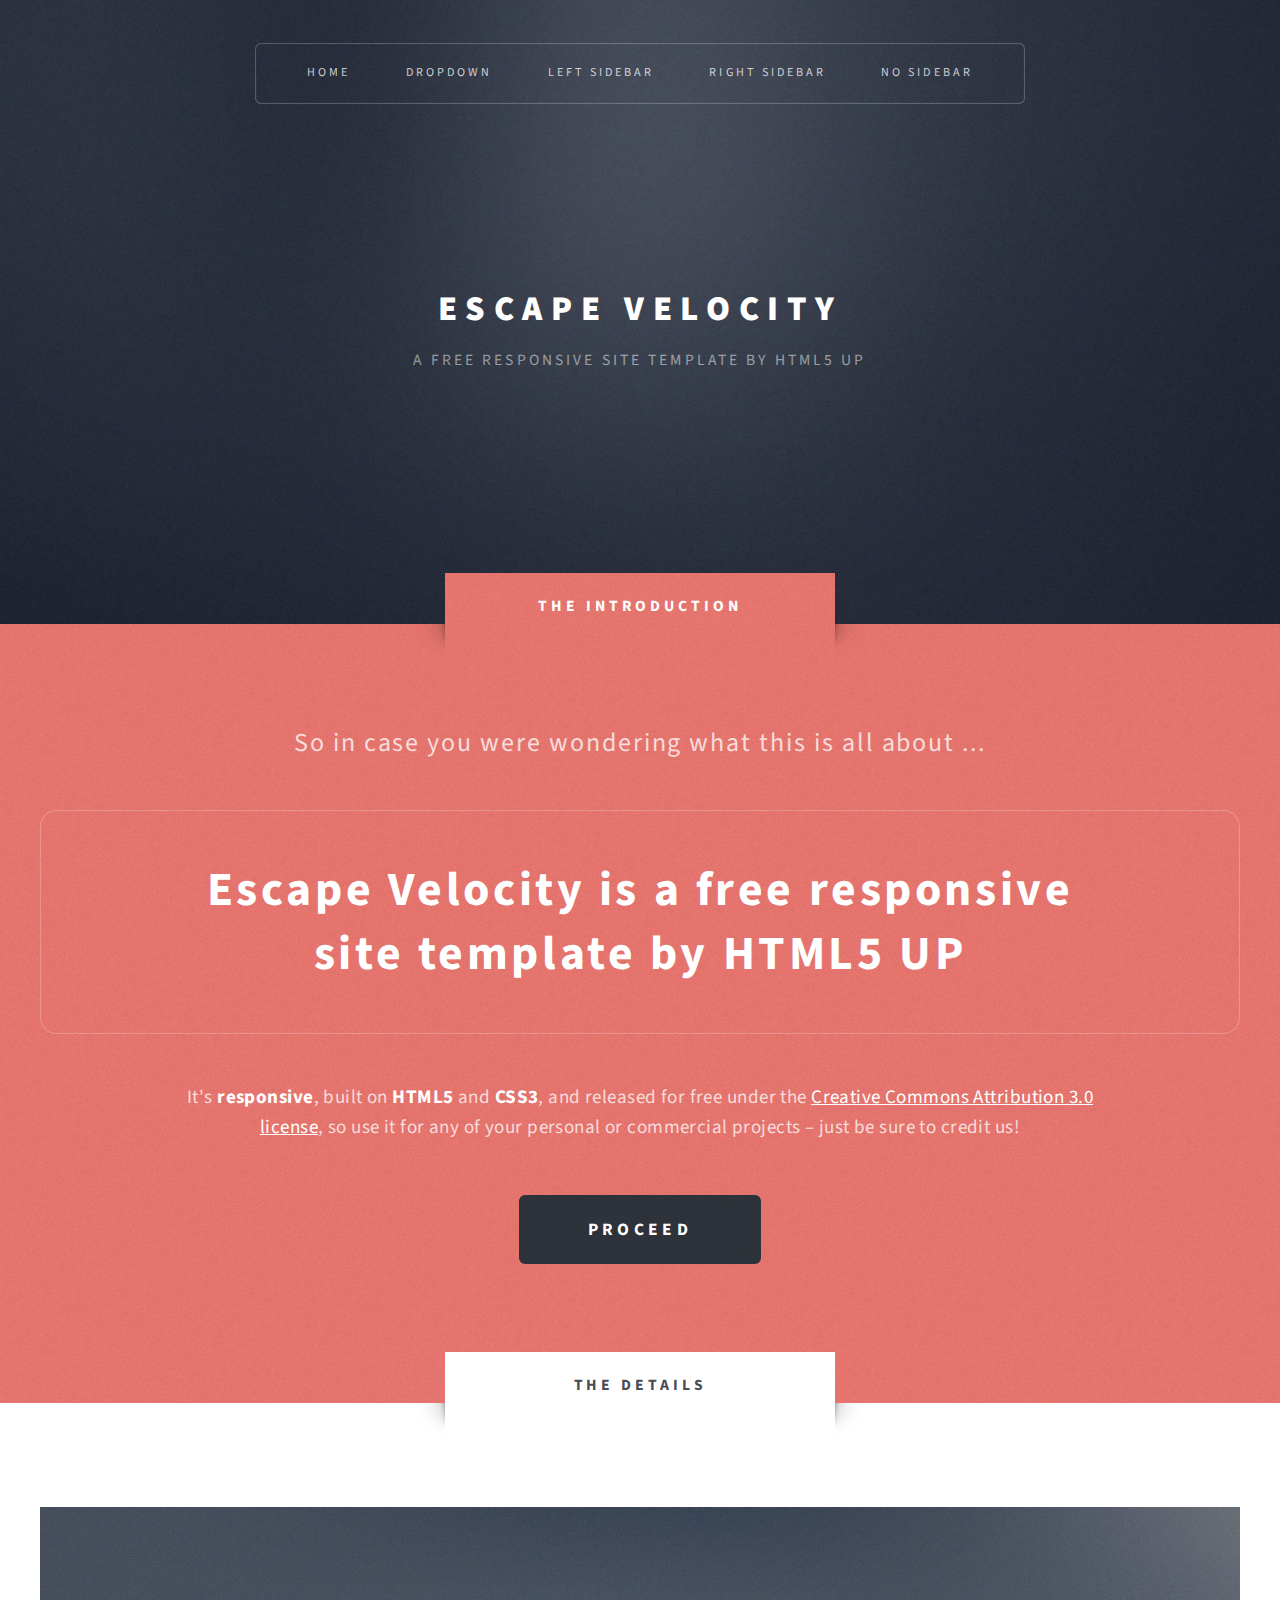
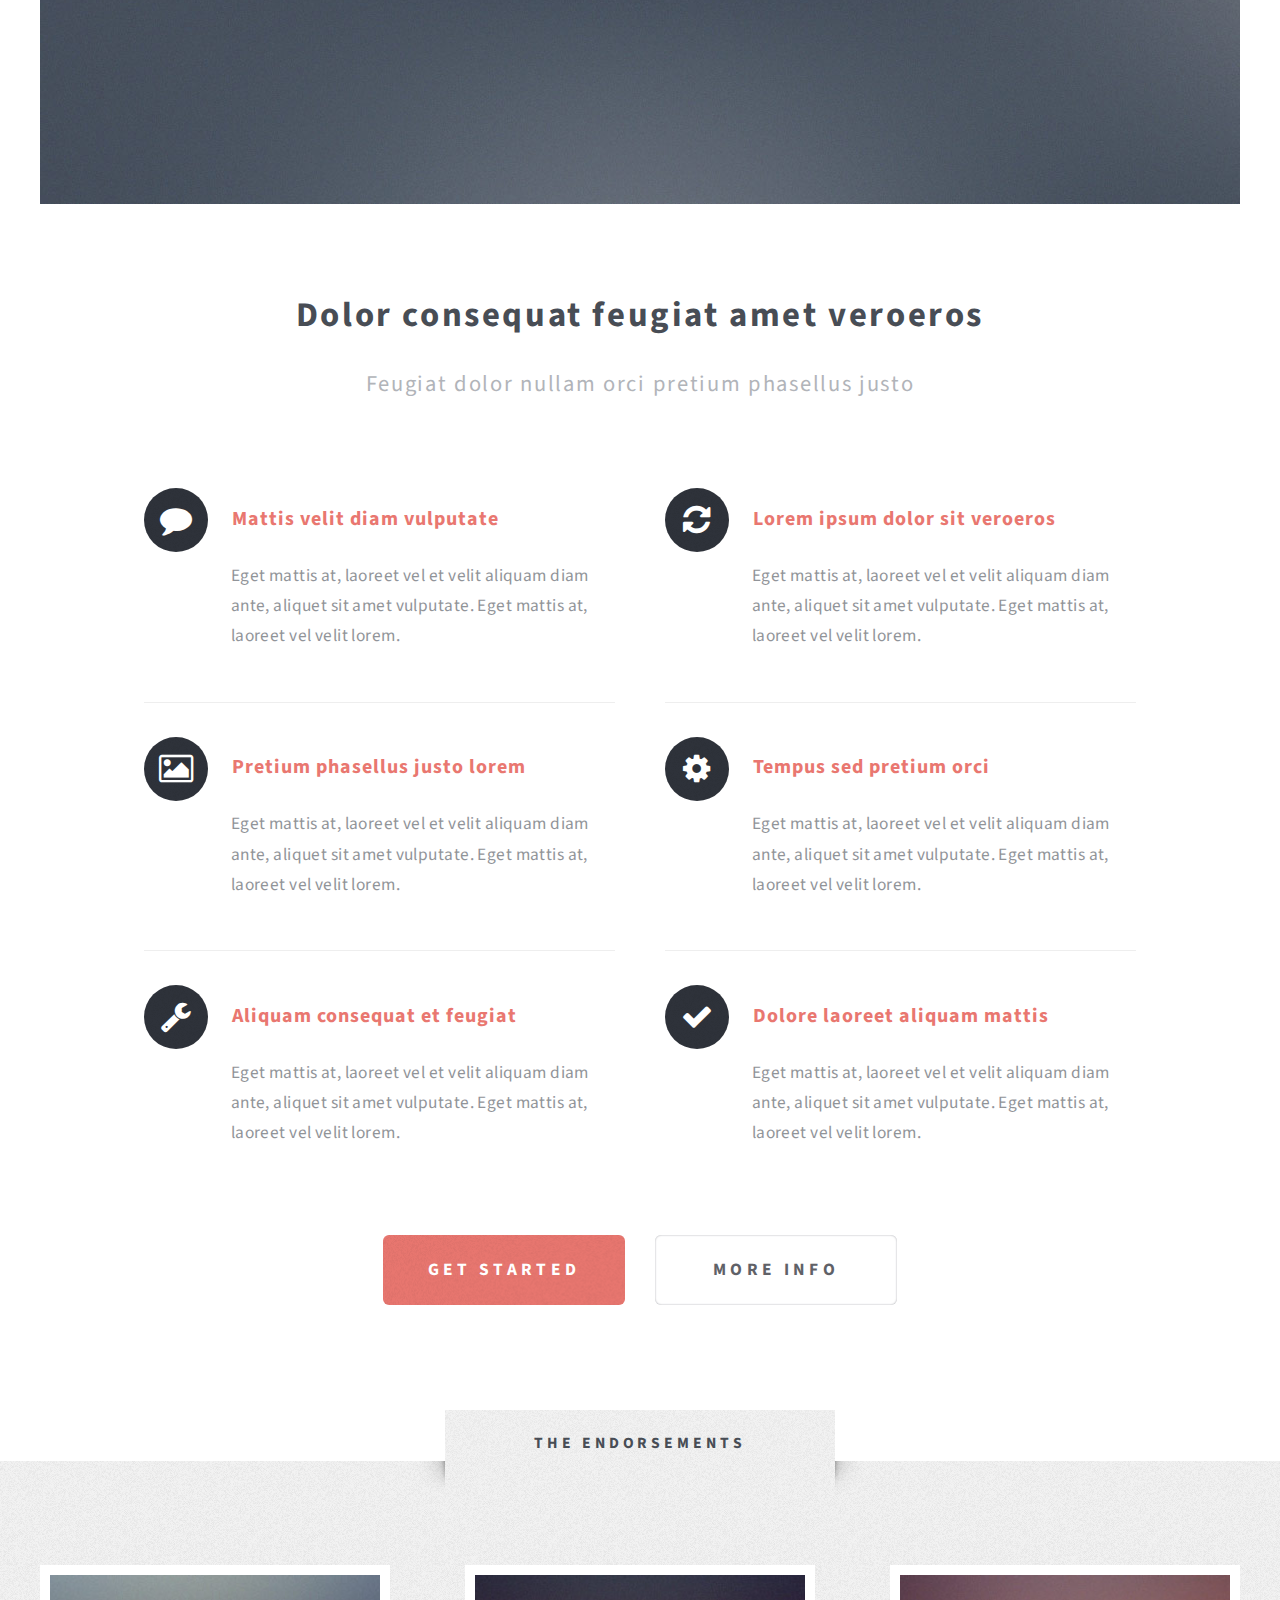
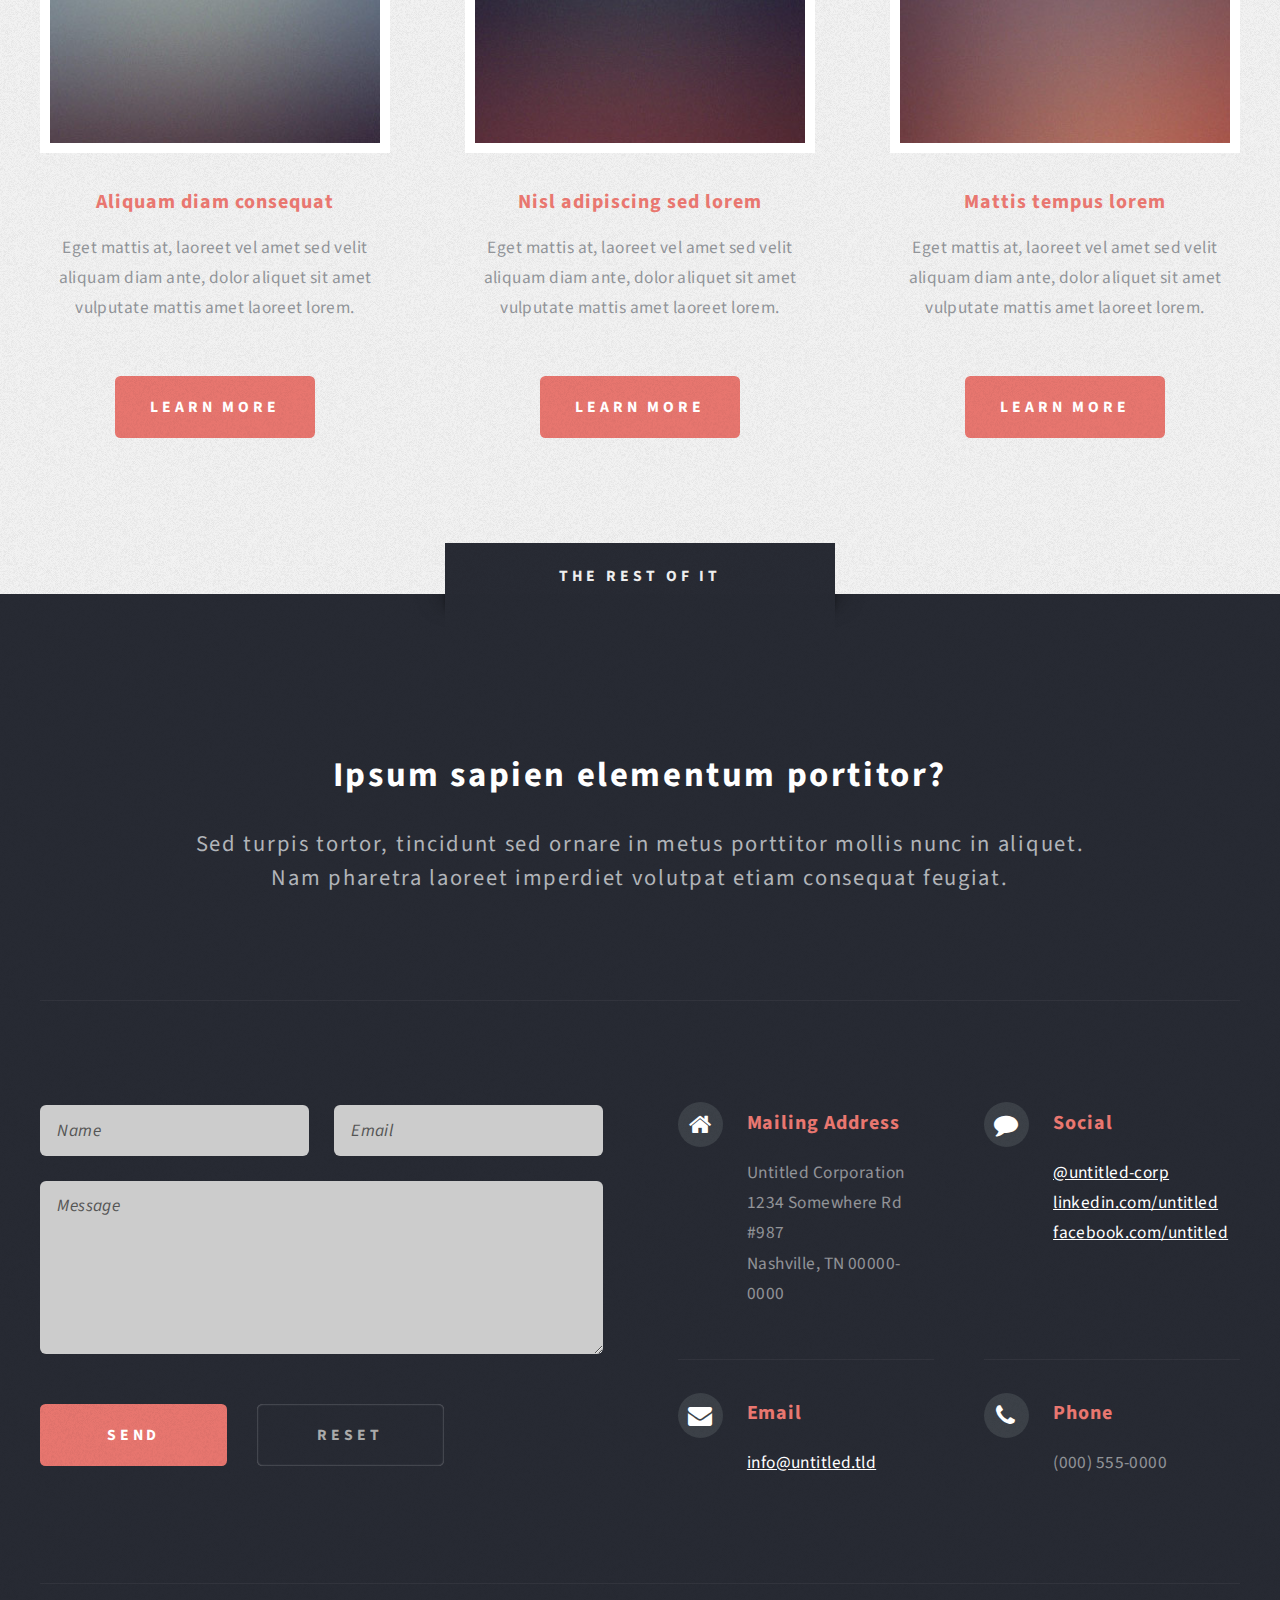
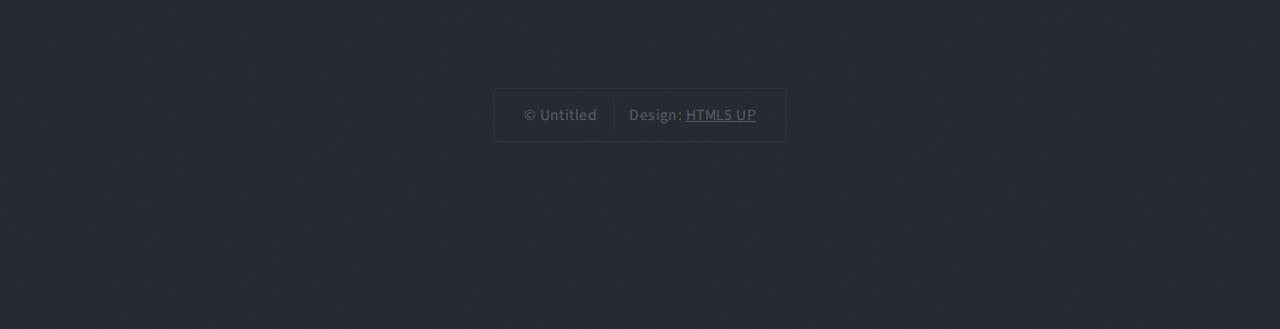
==== index.html @ e526942c "Add files for visual template" ====
<!DOCTYPE HTML>
<!--
	Escape Velocity by HTML5 UP
	html5up.net | @n33co
	Free for personal and commercial use under the CCA 3.0 license (html5up.net/license)
-->
<html>
	<head>
		<title>Escape Velocity by HTML5 UP</title>
		<meta http-equiv="content-type" content="text/html; charset=utf-8" />
		<meta name="description" content="" />
		<meta name="keywords" content="" />
		<!--[if lte IE 8]><script src="css/ie/html5shiv.js"></script><![endif]-->
		<script src="js/jquery.min.js"></script>
		<script src="js/jquery.dropotron.min.js"></script>
		<script src="js/skel.min.js"></script>
		<script src="js/skel-layers.min.js"></script>
		<script src="js/init.js"></script>
		<noscript>
			<link rel="stylesheet" href="css/skel.css" />
			<link rel="stylesheet" href="css/style.css" />
			<link rel="stylesheet" href="css/style-desktop.css" />
		</noscript>
		<!--[if lte IE 8]><link rel="stylesheet" href="css/ie/v8.css" /><![endif]-->
	</head>
	<body class="homepage">

		<!-- Header -->
			<div id="header-wrapper" class="wrapper">
				<div id="header">
					
					<!-- Logo -->
						<div id="logo">
							<h1><a href="index.html">Escape Velocity</a></h1>
							<p>A free responsive site template by HTML5 UP</p>
						</div>
					
					<!-- Nav -->
						<nav id="nav">
							<ul>
								<li class="current"><a href="index.html">Home</a></li>
								<li>
									<a href="">Dropdown</a>
									<ul>
										<li><a href="#">Lorem ipsum</a></li>
										<li><a href="#">Magna veroeros</a></li>
										<li><a href="#">Etiam nisl</a></li>
										<li>
											<a href="">Sed consequat</a>
											<ul>
												<li><a href="#">Lorem dolor</a></li>
												<li><a href="#">Amet consequat</a></li>
												<li><a href="#">Magna phasellus</a></li>
												<li><a href="#">Etiam nisl</a></li>
												<li><a href="#">Sed feugiat</a></li>
											</ul>
										</li>
										<li><a href="#">Nisl tempus</a></li>
									</ul>
								</li>
								<li><a href="left-sidebar.html">Left Sidebar</a></li>
								<li><a href="right-sidebar.html">Right Sidebar</a></li>
								<li><a href="no-sidebar.html">No Sidebar</a></li>
							</ul>
						</nav>

				</div>
			</div>
		
		<!-- Intro -->
			<div id="intro-wrapper" class="wrapper style1">
				<div class="title">The Introduction</div>
				<section id="intro" class="container">
					<p class="style1">So in case you were wondering what this is all about ...</p>
					<p class="style2">
						Escape Velocity is a free responsive<br class="mobile-hide" />
						site template by <a href="http://html5up.net" class="nobr">HTML5 UP</a>
					</p>
					<p class="style3">It's <strong>responsive</strong>, built on <strong>HTML5</strong> and <strong>CSS3</strong>, and released for
					free under the <a href="http://html5up.net/license">Creative Commons Attribution 3.0 license</a>, so use it for any of
					your personal or commercial projects &ndash; just be sure to credit us!</p>
					<ul class="actions">
						<li><a href="#" class="button style3 big">Proceed</a></li>
					</ul>
				</section>
			</div>
		
		<!-- Main -->
			<div class="wrapper style2">
				<div class="title">The Details</div>
				<div id="main" class="container">
					
					<!-- Image -->
						<a href="#" class="image featured">
							<img src="images/pic01.jpg" alt="" />
						</a>
					
					<!-- Features -->
						<section id="features">
							<header class="style1">
								<h2>Dolor consequat feugiat amet veroeros</h2>
								<p>Feugiat dolor nullam orci pretium phasellus justo</p>
							</header>
							<div class="feature-list">
								<div class="row">
									<div class="6u">
										<section>
											<h3 class="icon fa-comment">Mattis velit diam vulputate</h3>
											<p>Eget mattis at, laoreet vel et velit aliquam diam ante, aliquet sit amet vulputate. Eget mattis at, laoreet vel velit lorem.</p>
										</section>
									</div>
									<div class="6u">
										<section>
											<h3 class="icon fa-refresh">Lorem ipsum dolor sit veroeros</h3>
											<p>Eget mattis at, laoreet vel et velit aliquam diam ante, aliquet sit amet vulputate. Eget mattis at, laoreet vel velit lorem.</p>
										</section>
									</div>
								</div>
								<div class="row">
									<div class="6u">
										<section>
											<h3 class="icon fa-picture-o">Pretium phasellus justo lorem</h3>
											<p>Eget mattis at, laoreet vel et velit aliquam diam ante, aliquet sit amet vulputate. Eget mattis at, laoreet vel velit lorem.</p>
										</section>
									</div>
									<div class="6u">
										<section>
											<h3 class="icon fa-cog">Tempus sed pretium orci</h3>
											<p>Eget mattis at, laoreet vel et velit aliquam diam ante, aliquet sit amet vulputate. Eget mattis at, laoreet vel velit lorem.</p>
										</section>
									</div>
								</div>
								<div class="row">
									<div class="6u">
										<section>
											<h3 class="icon fa-wrench">Aliquam consequat et feugiat</h3>
											<p>Eget mattis at, laoreet vel et velit aliquam diam ante, aliquet sit amet vulputate. Eget mattis at, laoreet vel velit lorem.</p>
										</section>
									</div>
									<div class="6u">
										<section>
											<h3 class="icon fa-check">Dolore laoreet aliquam mattis</h3>
											<p>Eget mattis at, laoreet vel et velit aliquam diam ante, aliquet sit amet vulputate. Eget mattis at, laoreet vel velit lorem.</p>
										</section>
									</div>
								</div>
							</div>
							<ul class="actions actions-centered">
								<li><a href="#" class="button style1 big">Get Started</a></li>
								<li><a href="#" class="button style2 big">More Info</a></li>
							</ul>
						</section>
				
				</div>
			</div>
		
		<!-- Highlights -->
			<div class="wrapper style3">
				<div class="title">The Endorsements</div>
				<div id="highlights" class="container">
					<div class="row 150%">
						<div class="4u">
							<section class="highlight">
								<a href="#" class="image featured"><img src="images/pic02.jpg" alt="" /></a>
								<h3><a href="#">Aliquam diam consequat</a></h3>
								<p>Eget mattis at, laoreet vel amet sed velit aliquam diam ante, dolor aliquet sit amet vulputate mattis amet laoreet lorem.</p>
								<ul class="actions">
									<li><a href="#" class="button style1">Learn More</a></li>
								</ul>
							</section>
						</div>
						<div class="4u">
							<section class="highlight">
								<a href="#" class="image featured"><img src="images/pic03.jpg" alt="" /></a>
								<h3><a href="#">Nisl adipiscing sed lorem</a></h3>
								<p>Eget mattis at, laoreet vel amet sed velit aliquam diam ante, dolor aliquet sit amet vulputate mattis amet laoreet lorem.</p>
								<ul class="actions">
									<li><a href="#" class="button style1">Learn More</a></li>
								</ul>
							</section>
						</div>
						<div class="4u">
							<section class="highlight">
								<a href="#" class="image featured"><img src="images/pic04.jpg" alt="" /></a>
								<h3><a href="#">Mattis tempus lorem</a></h3>
								<p>Eget mattis at, laoreet vel amet sed velit aliquam diam ante, dolor aliquet sit amet vulputate mattis amet laoreet lorem.</p>
								<ul class="actions">
									<li><a href="#" class="button style1">Learn More</a></li>
								</ul>
							</section>
						</div>
					</div>
				</div>
			</div>

		<!-- Footer -->
			<div id="footer-wrapper" class="wrapper">
				<div class="title">The Rest Of It</div>
				<div id="footer" class="container">
					<header class="style1">
						<h2>Ipsum sapien elementum portitor?</h2>
						<p>
							Sed turpis tortor, tincidunt sed ornare in metus porttitor mollis nunc in aliquet.<br />
							Nam pharetra laoreet imperdiet volutpat etiam consequat feugiat.
						</p>
					</header>
					<hr />
					<div class="row 150%">
						<div class="6u">

							<!-- Contact Form -->
								<section>
									<form method="post" action="#">
										<div class="row 50%">
											<div class="6u">
												<input type="text" name="name" id="contact-name" placeholder="Name" />
											</div>
											<div class="6u">
												<input type="text" name="email" id="contact-email" placeholder="Email" />
											</div>
										</div>
										<div class="row 50%">
											<div class="12u">
												<textarea name="message" id="contact-message" placeholder="Message" rows="4"></textarea>
											</div>
										</div>
										<div class="row">
											<div class="12u">
												<ul class="actions">
													<li><input type="submit" class="style1" value="Send" /></li>
													<li><input type="reset" class="style2" value="Reset" /></li>
												</ul>
											</div>
										</div>
									</form>
								</section>

						</div>
						<div class="6u">
						
							<!-- Contact -->
								<section class="feature-list small">
									<div class="row">
										<div class="6u">
											<section>
												<h3 class="icon fa-home">Mailing Address</h3>
												<p>
													Untitled Corporation<br />
													1234 Somewhere Rd #987<br />
													Nashville, TN 00000-0000
												</p>
											</section>
										</div>
										<div class="6u">
											<section>
												<h3 class="icon fa-comment">Social</h3>
												<p>
													<a href="#">@untitled-corp</a><br />
													<a href="#">linkedin.com/untitled</a><br />
													<a href="#">facebook.com/untitled</a>
												</p>
											</section>
										</div>
									</div>
									<div class="row">
										<div class="6u">
											<section>
												<h3 class="icon fa-envelope">Email</h3>
												<p>
													<a href="#">info@untitled.tld</a>
												</p>
											</section>
										</div>
										<div class="6u">
											<section>
												<h3 class="icon fa-phone">Phone</h3>
												<p>
													(000) 555-0000
												</p>
											</section>
										</div>
									</div>
								</section>
								
						</div>
					</div>
					<hr />
				</div>
				<div id="copyright">
					<ul>
						<li>&copy; Untitled</li><li>Design: <a href="http://html5up.net">HTML5 UP</a></li>
					</ul>
				</div>
			</div>

	</body>
</html>
---- css/skel.css ----
/* Resets (http://meyerweb.com/eric/tools/css/reset/ | v2.0 | 20110126 | License: none (public domain)) */

	html,body,div,span,applet,object,iframe,h1,h2,h3,h4,h5,h6,p,blockquote,pre,a,abbr,acronym,address,big,cite,code,del,dfn,em,img,ins,kbd,q,s,samp,small,strike,strong,sub,sup,tt,var,b,u,i,center,dl,dt,dd,ol,ul,li,fieldset,form,label,legend,table,caption,tbody,tfoot,thead,tr,th,td,article,aside,canvas,details,embed,figure,figcaption,footer,header,hgroup,menu,nav,output,ruby,section,summary,time,mark,audio,video{margin:0;padding:0;border:0;font-size:100%;font:inherit;vertical-align:baseline;}article,aside,details,figcaption,figure,footer,header,hgroup,menu,nav,section{display:block;}body{line-height:1;}ol,ul{list-style:none;}blockquote,q{quotes:none;}blockquote:before,blockquote:after,q:before,q:after{content:'';content:none;}table{border-collapse:collapse;border-spacing:0;}body{-webkit-text-size-adjust:none}

/* Box Model */

	*, *:before, *:after {
		-moz-box-sizing: border-box;
		-webkit-box-sizing: border-box;
		box-sizing: border-box;
	}

/* Container */

	.container {
		margin-left: auto;
		margin-right: auto;

		/* width: (containers) */
		width: 1200px;
	}

	/* Modifiers */

		/* 125% */
			.container.\31 25\25 {
				width: 100%;

				/* max-width: (containers * 1.25) */
				max-width: 1500px;

				/* min-width: (containers) */
				min-width: 1200px;
			}

		/* 75% */
			.container.\37 5\25 {

				/* width: (containers * 0.75) */
				width: 900px;

			}

		/* 50% */
			.container.\35 0\25 {

				/* width: (containers * 0.50) */
				width: 600px;

			}

		/* 25% */
			.container.\32 5\25 {

				/* width: (containers * 0.25) */
				width: 300px;

			}

/* Grid */

	.row {
		border-bottom: solid 1px transparent;
	}

	.row > * {
		float: left;
	}

	.row:after, .row:before {
		content: '';
		display: block;
		clear: both;
		height: 0;
	}

	.row.uniform > * > :first-child {
		margin-top: 0;
	}

	.row.uniform > * > :last-child {
		margin-bottom: 0;
	}

	/* Gutters */

		/* Normal */

			.row > * {
				/* padding: (gutters.horizontal) 0 0 (gutters.vertical) */
				padding: 40px 0 0 40px;
			}

			.row {
				/* margin: -(gutters.horizontal) 0 -1px -(gutters.vertical) */
				margin: -40px 0 -1px -40px;
			}

			.row.uniform > * {
				/* padding: (gutters.vertical) 0 0 (gutters.vertical) */
				padding: 40px 0 0 40px;
			}

			.row.uniform {
				/* margin: -(gutters.vertical) 0 -1px -(gutters.vertical) */
				margin: -40px 0 -1px -40px;
			}

		/* 200% */

			.row.\32 00\25 > * {
				/* padding: (gutters.horizontal) 0 0 (gutters.vertical) */
				padding: 80px 0 0 80px;
			}

			.row.\32 00\25 {
				/* margin: -(gutters.horizontal) 0 -1px -(gutters.vertical) */
				margin: -80px 0 -1px -80px;
			}

			.row.uniform.\32 00\25 > * {
				/* padding: (gutters.vertical) 0 0 (gutters.vertical) */
				padding: 80px 0 0 80px;
			}

			.row.uniform.\32 00\25 {
				/* margin: -(gutters.vertical) 0 -1px -(gutters.vertical) */
				margin: -80px 0 -1px -80px;
			}

		/* 150% */

			.row.\31 50\25 > * {
				/* padding: (gutters.horizontal) 0 0 (gutters.vertical) */
				padding: 60px 0 0 60px;
			}

			.row.\31 50\25 {
				/* margin: -(gutters.horizontal) 0 -1px -(gutters.vertical) */
				margin: -60px 0 -1px -60px;
			}

			.row.uniform.\31 50\25 > * {
				/* padding: (gutters.vertical) 0 0 (gutters.vertical) */
				padding: 60px 0 0 60px;
			}

			.row.uniform.\31 50\25 {
				/* margin: -(gutters.vertical) 0 -1px -(gutters.vertical) */
				margin: -60px 0 -1px -60px;
			}

		/* 50% */

			.row.\35 0\25 > * {
				/* padding: (gutters.horizontal) 0 0 (gutters.vertical) */
				padding: 20px 0 0 20px;
			}

			.row.\35 0\25 {
				/* margin: -(gutters.horizontal) 0 -1px -(gutters.vertical) */
				margin: -20px 0 -1px -20px;
			}

			.row.uniform.\35 0\25 > * {
				/* padding: (gutters.vertical) 0 0 (gutters.vertical) */
				padding: 20px 0 0 20px;
			}

			.row.uniform.\35 0\25 {
				/* margin: -(gutters.vertical) 0 -1px -(gutters.vertical) */
				margin: -20px 0 -1px -20px;
			}

		/* 25% */

			.row.\32 5\25 > * {
				/* padding: (gutters.horizontal) 0 0 (gutters.vertical) */
				padding: 10px 0 0 10px;
			}

			.row.\32 5\25 {
				/* margin: -(gutters.horizontal) 0 -1px -(gutters.vertical) */
				margin: -10px 0 -1px -10px;
			}

			.row.uniform.\32 5\25 > * {
				/* padding: (gutters.vertical) 0 0 (gutters.vertical) */
				padding: 10px 0 0 10px;
			}

			.row.uniform.\32 5\25 {
				/* margin: -(gutters.vertical) 0 -1px -(gutters.vertical) */
				margin: -10px 0 -1px -10px;
			}

		/* 0% */

			.row.\30 \25 > * {
				padding: 0;
			}

			.row.\30 \25 {
				margin: 0 0 -1px 0;
			}

	/* Cells */

		.\31 2u, .\31 2u\24 { width: 100%; clear: none; margin-left: 0; }
		.\31 1u, .\31 1u\24 { width: 91.6666666667%; clear: none; margin-left: 0; }
		.\31 0u, .\31 0u\24 { width: 83.3333333333%; clear: none; margin-left: 0; }
		.\39 u, .\39 u\24 { width: 75%; clear: none; margin-left: 0; }
		.\38 u, .\38 u\24 { width: 66.6666666667%; clear: none; margin-left: 0; }
		.\37 u, .\37 u\24 { width: 58.3333333333%; clear: none; margin-left: 0; }
		.\36 u, .\36 u\24 { width: 50%; clear: none; margin-left: 0; }
		.\35 u, .\35 u\24 { width: 41.6666666667%; clear: none; margin-left: 0; }
		.\34 u, .\34 u\24 { width: 33.3333333333%; clear: none; margin-left: 0; }
		.\33 u, .\33 u\24 { width: 25%; clear: none; margin-left: 0; }
		.\32 u, .\32 u\24 { width: 16.6666666667%; clear: none; margin-left: 0; }
		.\31 u, .\31 u\24 { width: 8.3333333333%; clear: none; margin-left: 0; }

		.\31 2u\24 + *,
		.\31 1u\24 + *,
		.\31 0u\24 + *,
		.\39 u\24 + *,
		.\38 u\24 + *,
		.\37 u\24 + *,
		.\36 u\24 + *,
		.\35 u\24 + *,
		.\34 u\24 + *,
		.\33 u\24 + *,
		.\32 u\24 + *,
		.\31 u\24 + * {
			clear: left;
		}

		.\-11u { margin-left: 91.6666666667% }
		.\-10u { margin-left: 83.3333333333% }
		.\-9u { margin-left: 75% }
		.\-8u { margin-left: 66.6666666667% }
		.\-7u { margin-left: 58.3333333333% }
		.\-6u { margin-left: 50% }
		.\-5u { margin-left: 41.6666666667% }
		.\-4u { margin-left: 33.3333333333% }
		.\-3u { margin-left: 25% }
		.\-2u { margin-left: 16.6666666667% }
		.\-1u { margin-left: 8.3333333333% }
---- css/style.css ----
@charset 'UTF-8';
@import url('http://fonts.googleapis.com/css?family=Source+Sans+Pro:400,400italic,700,900');
@import url('font-awesome.min.css');

/*
	Escape Velocity by HTML5 UP
	html5up.net | @n33co
	Free for personal and commercial use under the CCA 3.0 license (html5up.net/license)
*/

/*********************************************************************************/
/* Basic                                                                         */
/*********************************************************************************/

	body, input, textarea, select
	{
		font-family: 'Source Sans Pro', sans-serif;
		font-weight: 400;
		color: #919499;
	}

		body.is-loading *
		{
			-moz-transition: none !important;
			-webkit-transition: none !important;
			-o-transition: none !important;
			-ms-transition: none !important;
			transition: none !important;
			-moz-animation: none !important;
			-webkit-animation: none !important;
			-o-animation: none !important;
			-ms-animation: none !important;
			animation: none !important;
		}

	h1,h2,h3,h4,h5,h6
	{
		font-weight: 700;
		color: #484d55;
	}
	
	h1 a, h2 a, h3 a, h4 a, h5 a, h6 a
	{
		color: inherit;
		text-decoration: none;
	}

	a
	{
		text-decoration: underline;
		color: #717479;
		-moz-transition: color .25s ease-in-out;
		-webkit-transition: color .25s ease-in-out;
		-o-transition: color .25s ease-in-out;
		-ms-transition: color .25s ease-in-out;
		transition: color .25s ease-in-out;
	}
	
		a:hover
		{
			text-decoration: none;
		}

	strong, b
	{
		font-weight: 700;
		color: #484d55;
	}
	
	blockquote
	{
		border-left: solid 0.5em #ddd;
		padding: 1em 0 1em 2em;
		font-style: italic;
	}
	
	em, i
	{
		font-style: italic;
	}
	
	hr
	{
		border: 0;
		border-top: solid 1px #ddd;
	}
	
	sub
	{
		position: relative;
		top: 0.5em;
		font-size: 0.8em;
	}
	
	sup
	{
		position: relative;
		top: -0.5em;
		font-size: 0.8em;
	}
	
	.nobr
	{
		white-space: nowrap;
	}

	br.clear
	{
		clear: both;
	}
	
	p, ul, ol, dl, table, blockquote, form
	{
		margin-bottom: 2em;
	}
	
	/* Table */

		table
		{
			width: 100%;
		}
		
			table.default
			{
				width: 100%;
			}
			
				table.default tbody tr:nth-child(2n+2)
				{
					background: #f4f4f4;
				}
				
				table.default td
				{
					padding: 0.5em 1em 0.5em 1em;
				}
				
				table.default th
				{
					text-align: left;
					font-weight: 400;
					padding: 0.5em 1em 0.5em 1em;
				}
			
				table.default thead
				{
					background: #484d55;
					color: #fff;
				}
				
				table.default tfoot
				{
					background: #eee;
				}
				
				table.default tbody
				{
				}

	/* Form */

		form
		{
		}
		
			form label
			{
				display: block;
				font-weight: 700;
				color: #484d55;
			}
		
			form input[type="text"],
			form input[type="email"],
			form input[type="password"],
			form select,
			form textarea
			{
				-webkit-appearance: none;
				display: block;
				border: 0;
				background: #eee;
				box-shadow: inset 0px 0px 1px 0px #a0a1a7;
				border-radius: 0.35em;
				width: 100%;
				padding: 0.75em 1em 0.75em 1em;
				-moz-transition: all .25s ease-in-out;
				-webkit-transition: all .25s ease-in-out;
				-o-transition: all .25s ease-in-out;
				-ms-transition: all .25s ease-in-out;
				transition: all .25s ease-in-out;
			}

			form input[type="text"],
			form input[type="email"],
			form input[type="password"],
			form select
			{
				line-height: 1em;
			}
			
			form textarea
			{
				min-height: 10em;
			}

				form input[type="text"]:focus,
				form input[type="email"]:focus,
				form input[type="password"]:focus,
				form select:focus,
				form textarea:focus
				{
					background: #f8f8f8;
				}
				
				form .formerize-placeholder
				{
					color: #555 !important;
					font-style: italic;
				}

				form ::-webkit-input-placeholder
				{
					color: #555 !important;
					font-style: italic;
					line-height: 1.35em;
				}

				form :-moz-placeholder
				{
					color: #555 !important;
					font-style: italic;
				}

				form ::-moz-placeholder
				{
					color: #555 !important;
					font-style: italic;
				}

				form :-ms-input-placeholder
				{
					color: #555 !important;
					font-style: italic;
				}

				form ::-moz-focus-inner
				{
					border: 0;
				}

	/* Section/Article */

		section,
		article
		{
			margin-bottom: 3em;
		}
		
			section > :last-child,
			article > :last-child
			{
				margin-bottom: 0;
			}

			section:last-child,
			article:last-child
			{
				margin-bottom: 0;
			}
		
		header.style1
		{
			text-align: center;
		}

			header.style1 h2
			{
				font-weight: 700;
			}
			
			header.style1 p
			{
				color: #b1b4b9;
			}

	/* Image */

		.image
		{
			display: inline-block;
		}
		
			.image img
			{
				display: block;
				width: 100%;
			}

			.image.fit
			{
				display: block;
				width: 100%;
			}

			.image.left
			{
				float: left;
				margin: 0 2em 2em 0;
			}
			
			.image.centered
			{
				display: block;
				margin: 0 0 2em 0;
			}

				.image.centered img
				{
					margin: 0 auto;
					width: auto;
				}
				
			.image.featured
			{
				display: block;
				width: 100%;
				margin: 0 0 2em 0;
			}

	/* Button */
	
		input[type="button"],
		input[type="submit"],
		input[type="reset"],
		.button
		{
			display: inline-block;
			background: #444;
			text-align: center;
			text-transform: uppercase;
			font-weight: 700;
			letter-spacing: 0.25em;
			text-decoration: none;
			border-radius: 0.35em;
			border: 0;
			outline: 0;
			cursor: pointer;
			-moz-transition: all .25s ease-in-out;
			-webkit-transition: all .25s ease-in-out;
			-o-transition: all .25s ease-in-out;
			-ms-transition: all .25s ease-in-out;
			transition: all .25s ease-in-out;
		}

			input[type="button"].style1,
			input[type="submit"].style1,
			input[type="reset"].style1,
			.button.style1
			{
				background: #e97770 url('images/overlay.png');
				color: #fff;
			}

				input[type="button"].style1:hover,
				input[type="submit"].style1:hover,
				input[type="reset"].style1:hover,
				.button.style1:hover
				{
					background-color: #f98780;
				}
				
				input[type="button"].style1:active,
				input[type="submit"].style1:active,
				input[type="reset"].style1:active,
				.button.style1:active
				{
					background-color: #d96760;
				}

			input[type="button"].style2,
			input[type="submit"].style2,
			input[type="reset"].style2,
			.button.style2
			{
				background: none;
				color: #606167;
				box-shadow: inset 0px 0px 2px 0px #a0a1a7;
			}
			
				input[type="button"].style2:hover,
				input[type="submit"].style2:hover,
				input[type="reset"].style2:hover,
				.button.style2:hover
				{
					box-shadow: inset 0px 0px 2px 0px #606167;
				}
			
				input[type="button"].style2:active,
				input[type="submit"].style2:active,
				input[type="reset"].style2:active,
				.button.style2:active
				{
					box-shadow: inset 0px 0px 2px 0px #202127;
				}

			input[type="button"].style3,
			input[type="submit"].style3,
			input[type="reset"].style3,
			.button.style3
			{
				background: #2f333b url('images/overlay.png');
				color: #fff;
			}

				input[type="button"].style3:hover,
				input[type="submit"].style3:hover,
				input[type="reset"].style3:hover,
				.button.style3:hover
				{
					background-color: #3f434b;
				}
				
				input[type="button"].style3:active,
				input[type="submit"].style3:active,
				input[type="reset"].style3:active,
				.button.style3:active
				{
					background-color: #1f232b;
				}

	/* List */

		ul.default
		{
			list-style: disc;
			padding-left: 1em;
		}
		
			ul.default li
			{
				padding-left: 0.5em;
			}
			
		ul.style2
		{
		}
		
			ul.style2 li
			{
				border-top: solid 1px #eee;
				padding: 1.5em 0 0 0;
				margin: 1.5em 0 0 0;
			}
			
			ul.style2 li:first-child
			{
				border-top: 0;
				padding-top: 0;
				margin-top: 0;
			}
		
		ul.style3
		{
		}
		
			ul.style3 li
			{
				border-top: solid 1px #eee;
				padding: 0.5em 0 0 0;
				margin: 0.5em 0 0 0;
			}
			
			ul.style3 li:first-child
			{
				border-top: 0;
				padding-top: 0;
				margin-top: 0;
			}

		ol
		{
		}	

			ol.default
			{
				list-style: decimal;
				padding-left: 1.25em;
			}

				ol.default li
				{
					padding-left: 0.25em;
				}
				
	/* Feature List */

		.feature-list
		{
		}

			.feature-list h3
			{
				color: #e97770 !important;
			}
			
				.feature-list h3:before
				{
					position: relative;
					display: inline-block;
					color: #fff;
					background: #2f333b url('images/overlay.png');
					border-radius: 1em;
					text-align: center;
				}

/*********************************************************************************/
/* Icons                                                                         */
/*********************************************************************************/

	.icon {
		text-decoration: none;
	}

		.icon:before {
			display: inline-block;
			font-family: FontAwesome;
			font-size: 1.25em;
			text-decoration: none;
			font-style: normal;
			font-weight: normal;
			line-height: 1;
			-webkit-font-smoothing:antialiased;
			-moz-osx-font-smoothing:grayscale;
		}
		
		.icon > .label {
			display: none;
		}

/*********************************************************************************/
/* Wrappers                                                                      */
/*********************************************************************************/

	.wrapper
	{
		position: relative;
	}

		.wrapper .title
		{
			position: absolute;
			top: 0;
			left: 50%;
			text-align: center;
			text-transform: uppercase;
			display: block;
			font-weight: 700;
			letter-spacing: 0.25em;
		}
		
		.wrapper .title:before
		{
			content: '';
			position: absolute;
			bottom: -38px;
			left: -35px;
			width: 35px;
			height: 38px;
			background: url('images/shadow.png');
		}
		
		.wrapper .title:after
		{
			content: '';
			position: absolute;
			bottom: -38px;
			right: -35px;
			width: 35px;
			height: 38px;
			background: url('images/shadow.png');
			-moz-transform: scaleX(-1);
			-webkit-transform: scaleX(-1);
			-o-transform: scaleX(-1);
			-ms-transform: scaleX(-1);
			transform: scaleX(-1);
    	}

		.wrapper.style1
		{
			background: #e97770 url('images/overlay.png');
			color: #eee;
			color: rgba(255,255,255,0.75);
		}
		
			.wrapper.style1 .title
			{
				background: #e97770 url('images/overlay.png');
				color: #fff;
			}
		
			.wrapper.style1 h1,
			.wrapper.style1 h2,
			.wrapper.style1 h3,
			.wrapper.style1 h4,
			.wrapper.style1 h5,
			.wrapper.style1 h6,
			.wrapper.style1 strong,
			.wrapper.style1 b,
			.wrapper.style1 a
			{
				color: #fff;
			}
		
		.wrapper.style2
		{
			background: #fff;
		}
		
			.wrapper.style2 .title
			{
				background: #fff;
				color: #484d55;
			}
		
		.wrapper.style3
		{
			background: #f3f3f3 url('images/overlay.png');
		}
		
			.wrapper.style3 .title
			{
				background: #f3f3f3 url('images/overlay.png');
				color: #484d55;
			}
			
			.wrapper.style3 .image
			{
				border: solid 10px #fff;
			}

	#header-wrapper
	{
		background: url('../images/banner.jpg') center center;
		background-size: cover;
	}
	
		#header-wrapper:before
		{
			content: '';
			position: absolute;
			top: 0;
			left: 0;
			width: 100%;
			height: 100%;
			background: url('images/overlay.png');
		}
	
	#footer-wrapper
	{
		background: #282b34 url('images/overlay.png');
		color: #eee;
		color: rgba(255,255,255,0.5);
	}

		#footer-wrapper h1,
		#footer-wrapper h2,
		#footer-wrapper h3,
		#footer-wrapper h4,
		#footer-wrapper h5,
		#footer-wrapper h6,
		#footer-wrapper strong,
		#footer-wrapper b,
		#footer-wrapper a
		{
			color: #fff;
		}

		#footer-wrapper hr
		{
			border-top-color: #333;
			border-top-color: rgba(255,255,255,0.05);
		}

		#footer-wrapper form
		{
		}

			#footer-wrapper form input[type="text"],
			#footer-wrapper form input[type="email"],
			#footer-wrapper form input[type="password"],
			#footer-wrapper form select,
			#footer-wrapper form textarea
			{
				background: #ccc;
				box-shadow: none;
			}

			#footer-wrapper form input[type="text"]:focus,
			#footer-wrapper form input[type="email"]:focus,
			#footer-wrapper form input[type="password"]:focus,
			#footer-wrapper form select:focus,
			#footer-wrapper form textarea:focus
			{
				background: #fff;
			}

		#footer-wrapper input[type="button"].style2,
		#footer-wrapper input[type="submit"].style2,
		#footer-wrapper input[type="reset"].style2,
		#footer-wrapper .button.style2
		{
			color: #aaa;
			box-shadow: inset 0px 0px 2px 0px rgba(255,255,255,0.5);
		}

			#footer-wrapper input[type="button"].style2:hover,
			#footer-wrapper input[type="submit"].style2:hover,
			#footer-wrapper input[type="reset"].style2:hover,
			#footer-wrapper .button.style2:hover
			{
				color: #ccc;
				box-shadow: inset 0px 0px 2px 0px rgba(255,255,255,0.65);
			}

			#footer-wrapper input[type="button"].style2:active,
			#footer-wrapper input[type="submit"].style2:active,
			#footer-wrapper input[type="reset"].style2:active,
			#footer-wrapper .button.style2:active
			{
				box-shadow: inset 0px 0px 2px 0px rgba(255,255,255,0.75);
			}

		#footer-wrapper .title
		{
			background: #282b34 url('images/overlay.png');
			color: #eee;
		}
		
		#footer-wrapper header.style1
		{
		}
		
			#footer-wrapper header.style1 h2
			{
				color: #fff;
			}
	
			#footer-wrapper header.style1 .p
			{
				color: inherit;
			}

		#footer-wrapper .feature-list
		{
		}
		
			#footer-wrapper .feature-list section
			{
				border-top-color: #333;
				border-top-color: rgba(255,255,255,0.05);
			}

			#footer-wrapper .feature-list h3
			{
			}
			
				#footer-wrapper .feature-list h3:before
				{
					background: #3d4249 url('images/overlay.png');
				}
		
/*********************************************************************************/
/* Logo                                                                          */
/*********************************************************************************/

	#logo
	{
	}
	
		#logo h1
		{
			font-weight: 900;
			text-transform: uppercase;
			color: #fff;
		}
		
		#logo p
		{
			color: #eee;
			color: rgba(255,255,255,0.5);
			text-transform: uppercase;
		}

/*********************************************************************************/
/* Intro                                                                         */
/*********************************************************************************/

	#intro
	{
	}
	
		#intro > .style1
		{
		}	
		
		#intro > .style2
		{
			font-weight: 700;
			color: #fff;
			border-radius: 0.35em;
			box-shadow: inset 0px 0px 1px 1px rgba(255,255,255,0.25);
		}
		
			#intro > .style2 a
			{
				color: inherit;
				text-decoration: none;
			}
		
		#intro > .style3
		{
		}
		
/*********************************************************************************/
/* Highlights                                                                    */
/*********************************************************************************/

	#highlights
	{
	}

		#highlights .highlight
		{
			text-align: center;
		}
		
			#highlights .highlight h3
			{
				color: #e97770;
			}

/*********************************************************************************/
/* Copyright                                                                     */
/*********************************************************************************/
			
	#copyright
	{
		text-align: center;
	}
	
		#copyright ul
		{
			display: inline-block;
			border-radius: 0.35em;
			box-shadow: inset 0px 0px 1px 1px rgba(255,255,255,0.05);
			color: #aaa;
			color: rgba(255,255,255,0.25);
		}
		
		#copyright a
		{
			color: inherit;
		}
		
			#copyright a:hover
			{
				color: #fff;
			}
---- css/style-desktop.css ----
/*
	Escape Velocity by HTML5 UP
	html5up.net | @n33co
	Free for personal and commercial use under the CCA 3.0 license (html5up.net/license)
*/

/*********************************************************************************/
/* Basic                                                                         */
/*********************************************************************************/

	body, input, select, textarea
	{
		font-size: 13pt;
		line-height: 1.75em;
		letter-spacing: 0.025em;
	}

	body
	{
		min-width: 1200px;
	}

	hr
	{
		margin: 2em 0 2em 0;
	}

	/* Section/Article */

		section,
		article
		{
			margin: 0 0 4em 0;
		}

		header.style1
		{
			padding: 3em 0 3em 0;
		}

			header.style1 h2
			{
				font-size: 2em;
				letter-spacing: 0.075em;
				line-height: 1.5em;
			}
			
			header.style1 p
			{
				display: block;
				margin: 1.15em 0 0 0;
				font-size: 1.3em;
				letter-spacing: 0.075em;
				line-height: 1.5em;
			}

	/* Form */

		form
		{
		}
		
			form label
			{
				margin: 0.25em 0 0.5em 0;
			}

	/* Button */

		input[type="button"],
		input[type="submit"],
		input[type="reset"],
		.button
		{
			padding: 0 2.25em 0 2.25em;
			font-size: 0.9em;
			min-width: 12em;
			height: 4em;
			line-height: 4em;
		}
		
			input[type="button"].big,
			input[type="submit"].big,
			input[type="reset"].big,
			.button.big
			{
				font-size: 1em;
				min-width: 14em;
			}

	/* List */

		ul
		{
		}

			ul.actions
			{
				margin: 3em 0 0 0;
			}
			
				form ul.actions
				{
					margin-top: 0;
				}
			
				ul.actions li
				{
					display: inline-block;
					margin: 0 0.75em 0 0.75em;
				}
				
				ul.actions li:first-child
				{
					margin-left: 0;
				}
				
				ul.actions li:last-child
				{
					margin-right: 0;
				}
				
				ul.actions-centered
				{
					text-align: center;
				}

	/* Feature List */		

		.feature-list
		{
		}

			.feature-list section
			{
				padding-top: 2em;
				border-top: solid 1px #eee;
			}

			.feature-list .row
			{
			}
		
				.feature-list .row:first-child
				{
				}
				
					.feature-list .row:first-child section
					{
						padding-top: 0;
						border-top: 0;
					}

			.feature-list h3
			{
				margin: 0 0 0.75em 0;
				font-size: 1.15em;
				letter-spacing: 0.05em;
				margin-top: -0.35em;
			}

				.feature-list h3:before
				{
					width: 64px;
					height: 64px;
					line-height: 64px;
					margin-right: 0.75em;
					font-size: 32px;
					top: 0.2em;
				}
		
			.feature-list p
			{
				margin: 0 0 0 5em;
			}
			
			.feature-list.small
			{
			}
			
				.feature-list.small h3
				{
				}
			
					.feature-list.small h3:before
					{
						font-size: 24px;
						line-height: 45px;
						width: 45px;
						height: 45px;
						margin-right: 1em;
					}
					
				.feature-list.small p
				{
					margin: 0 0 0 4em;
				}

	/* Box */

		.box
		{
		}
		
			.box header
			{
				margin: 0 0 1.5em 0;
			}

				.box header.style1
				{
					position: relative;
					margin: -0.5em 0 0 0;
					padding-top: 0;
				}

			.box h2
			{
				margin: 0 0 0.75em 0;
				font-size: 1.15em;
				letter-spacing: 0.05em;
			}

			.box h3
			{
				margin: 0 0 0.5em 0;
				font-size: 1em;
				font-weight: 600;
				letter-spacing: 0.05em;
			}

		.box.post-excerpt
		{
		}
		
			.box.post-excerpt .image.left
			{
				position: relative;
				top: 0.5em;
				width: 5em;
			}
			
			.box.-post-excerpt h3,
			.box.post-excerpt p
			{
				margin-left: 7em;
			}
			
/*********************************************************************************/
/* Wrappers                                                                      */
/*********************************************************************************/

	.wrapper
	{
		padding: 6em 0 9em 0;
	}

		.wrapper .title
		{
			font-size: 0.9em;
			width: 25em;
			height: 3.25em;
			top: -3.25em;
			line-height: 3.25em;
			margin-bottom: -3.25em;
			margin-left: -12.5em;
			padding-top: 0.5em;
		}

	#header-wrapper
	{
		padding: 0;
	}

	#intro-wrapper
	{
		padding-bottom: 8em;
	}

/*********************************************************************************/
/* Header                                                                        */
/*********************************************************************************/

	#header
	{
		position: relative;
		padding: 12em 0;
	}

		.homepage #header
		{
			padding: 18em 0;
		}

/*********************************************************************************/
/* Logo                                                                          */
/*********************************************************************************/

	#logo
	{
		position: absolute;
		height: 5em;
		top: 50%;
		left: 0;
		width: 100%;
		text-align: center;
		margin-top: -0.5em;
	}

		.homepage #logo
		{
			margin-top: -1em;
		}

		#logo h1
		{
			font-size: 2em;
			letter-spacing: 0.25em;
		}
		
		#logo p
		{
			margin: 1.25em 0 0 0;
			display: block;
			letter-spacing: 0.2em;
			font-size: 0.9em;
		}

/*********************************************************************************/
/* Nav                                                                           */
/*********************************************************************************/

	#nav
	{
		position: absolute;
		display: block;
		top: 2.5em;
		left: 0;
		width: 100%;
		text-align: center;
	}

		#nav > ul > li > ul
		{
			display: none;
		}

		#nav > ul
		{
			display: inline-block;
			border-radius: 0.35em;
			box-shadow: inset 0px 0px 1px 1px rgba(255,255,255,0.25);
			padding: 0 1.5em 0 1.5em;
		}

		#nav > ul > li
		{
			display: inline-block;
			text-align: center;
			padding: 0 1.5em 0 1.5em;
		}
		
			#nav > ul > li > a,
			#nav > ul > li > span
			{
				display: block;
				color: #eee;
				color: rgba(255,255,255,0.75);
				text-transform: uppercase;
				text-decoration: none;
				font-size: 0.7em;
				letter-spacing: 0.25em;
				height: 5em;
				line-height: 5em;
				-moz-transition: all .25s ease-in-out;
				-webkit-transition: all .25s ease-in-out;
				-o-transition: all .25s ease-in-out;
				-ms-transition: all .25s ease-in-out;
				transition: all .25s ease-in-out;
				outline: 0;
			}
			
			#nav > ul > li:hover > a,
			#nav > ul > li.active > a,
			#nav > ul > li.active > span
			{
				color: #fff;
			}

	.dropotron
	{
		background: #222835 url('images/overlay.png');
		background-color: rgba(44,50,63,0.925);
		padding: 1.25em 1em 1.25em 1em;
		border-radius: 0.35em;
		box-shadow: inset 0px 0px 1px 1px rgba(255,255,255,0.25);
		min-width: 12em;
		text-align: left;
		margin-top: -1.25em;
		margin-left: -1px;
	}
	
		.dropotron.level-0
		{
			margin-top: -1px;
			margin-left: 0;
			border-top-left-radius: 0;
			border-top-right-radius: 0;
		}
	
		.dropotron a,
		.dropotron span
		{
			display: block;
			color: #eee;
			color: rgba(255,255,255,0.75);
			text-transform: uppercase;
			text-decoration: none;
			font-size: 0.7em;
			letter-spacing: 0.25em;
			border-top: solid 1px rgba(255,255,255,0.15);
			line-height: 3em;
			-moz-transition: all .25s ease-in-out;
			-webkit-transition: all .25s ease-in-out;
			-o-transition: all .25s ease-in-out;
			-ms-transition: all .25s ease-in-out;
			transition: all .25s ease-in-out;
		}
		
		.dropotron li:first-child a,
		.dropotron li:first-child span
		{
			border-top: 0;
		}
		
		.dropotron li:hover > a,
		.dropotron li:hover > span
		{
			color: #fff;
		}

/*********************************************************************************/
/* Intro                                                                         */
/*********************************************************************************/

	#intro
	{
		text-align: center;
	}

		#intro > .style1
		{
			font-size: 1.5em;
			letter-spacing: 0.075em;
		}	
		
		#intro > .style2
		{
			font-size: 2.75em;
			letter-spacing: 0.075em;
			line-height: 1.35em;
			padding: 1em 0 1em 0;
			margin-bottom: 1em;
		}
		
		#intro > .style3
		{
			font-size: 1.1em;
			width: 48em;
			margin: 0 auto;
		}

/*********************************************************************************/
/* Features                                                                      */
/*********************************************************************************/

	#features
	{
		padding: 0 6em 0 6em;
	}

		#features header.style1
		{
			padding-bottom: 5em;
		}
		
		#features .actions
		{
			margin-top: 5em;
		}

/*********************************************************************************/
/* Highlights                                                                    */
/*********************************************************************************/

	#highlights
	{
	}

		#highlights .highlight
		{
		}

			#highlights .highlight h3
			{
				margin: 0 0 0.75em 0;
				font-size: 1.15em;
				letter-spacing: 0.05em;
			}

/*********************************************************************************/
/* Main                                                                          */
/*********************************************************************************/

	#main
	{
		margin-top: 1em;
		margin-bottom: 1em;
	}

		.homepage #main
		{
			margin-top: 0;
			margin-bottom: 0;
		}

/*********************************************************************************/
/* Footer                                                                        */
/*********************************************************************************/

	#footer
	{
	}

		#footer header.style1
		{
			padding-bottom: 0;
		}

		#footer hr
		{
			margin: 6em 0 6em 0;
		}

/*********************************************************************************/
/* Copyright                                                                     */
/*********************************************************************************/

	#copyright
	{
		margin: 6em 0 0 0;
	}
	
		#copyright ul
		{
			padding: 0.75em 2em;
			font-size: 0.9em;
		}
		
			#copyright ul li
			{
				display: inline-block;
				margin-left: 1em;
				padding-left: 1em;
				border-left: solid 1px #333;
				border-left-color: rgba(255,255,255,0.05);
			}
			
				#copyright ul li:first-child
				{
					border-left: 0;
					margin-left: 0;
					padding-left: 0;
				}
---- css/ie/v8.css ----
/*
	Escape Velocity by HTML5 UP
	html5up.net | @n33co
	Free for personal and commercial use under the CCA 3.0 license (html5up.net/license)
*/

/*********************************************************************************/
/* Basic                                                                         */
/*********************************************************************************/

	form input[type="text"],
	form input[type="email"],
	form input[type="password"],
	form select,
	form textarea,
	input[type="button"],
	input[type="submit"],
	input[type="reset"],
	.button,
	#intro > .style2,
	#copyright ul,
	#nav > ul,
	.dropotron
	{
		position: relative;
		-ms-behavior: url('css/ie/PIE.htc');
	}

	/* Section/Article */

		section,
		article
		{
		}
		
			section > .last-child,
			article > .last-child
			{
				margin-bottom: 0;
			}

			section.last-child,
			article.last-child
			{
				margin-bottom: 0;
			}
		
/*********************************************************************************/
/* Wrappers                                                                      */
/*********************************************************************************/

	.wrapper
	{
	}

		.wrapper .title:before,
		.wrapper .title:after
		{
			display: none;
    	}
 
 	#header-wrapper
	{
		-ms-behavior: url('css/ie/backgroundsize.min.htc');
	}
	
/*********************************************************************************/
/* Copyright                                                                     */
/*********************************************************************************/

	#copyright
	{
		margin: 0;
	}
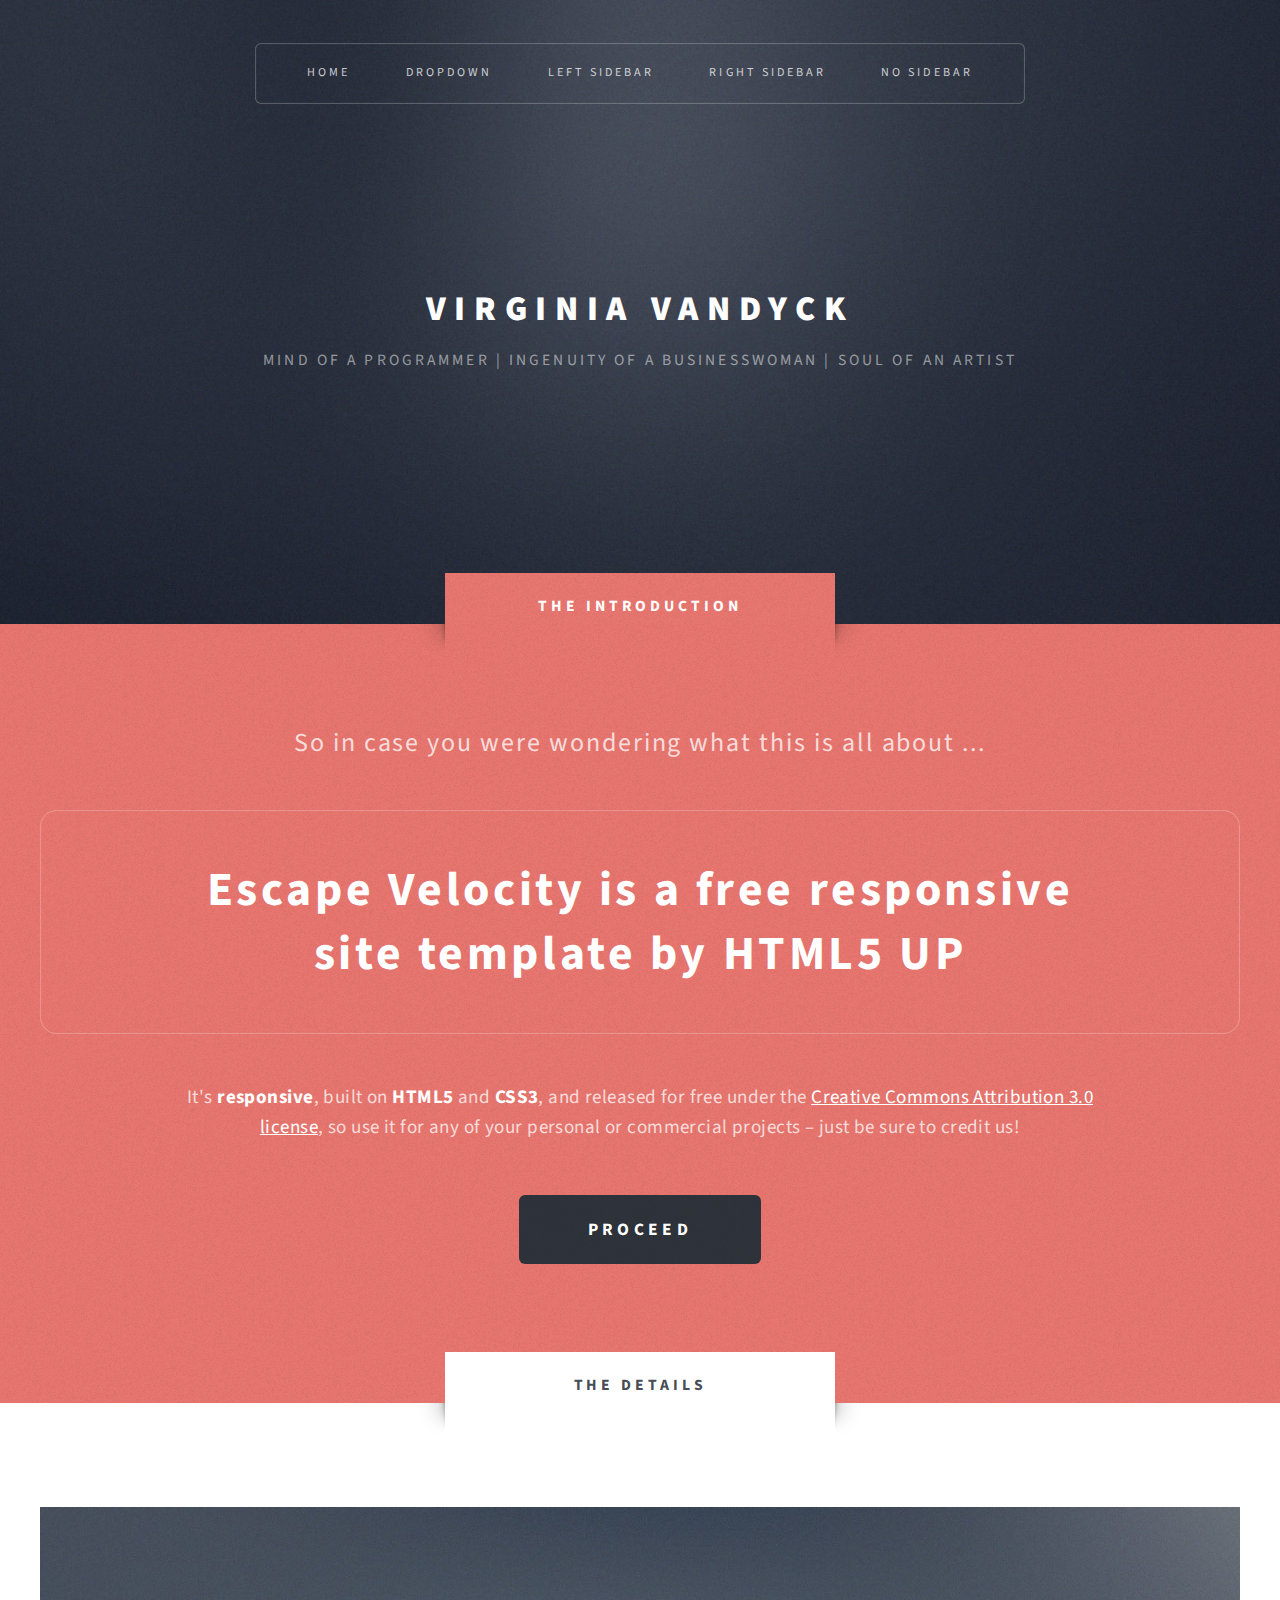
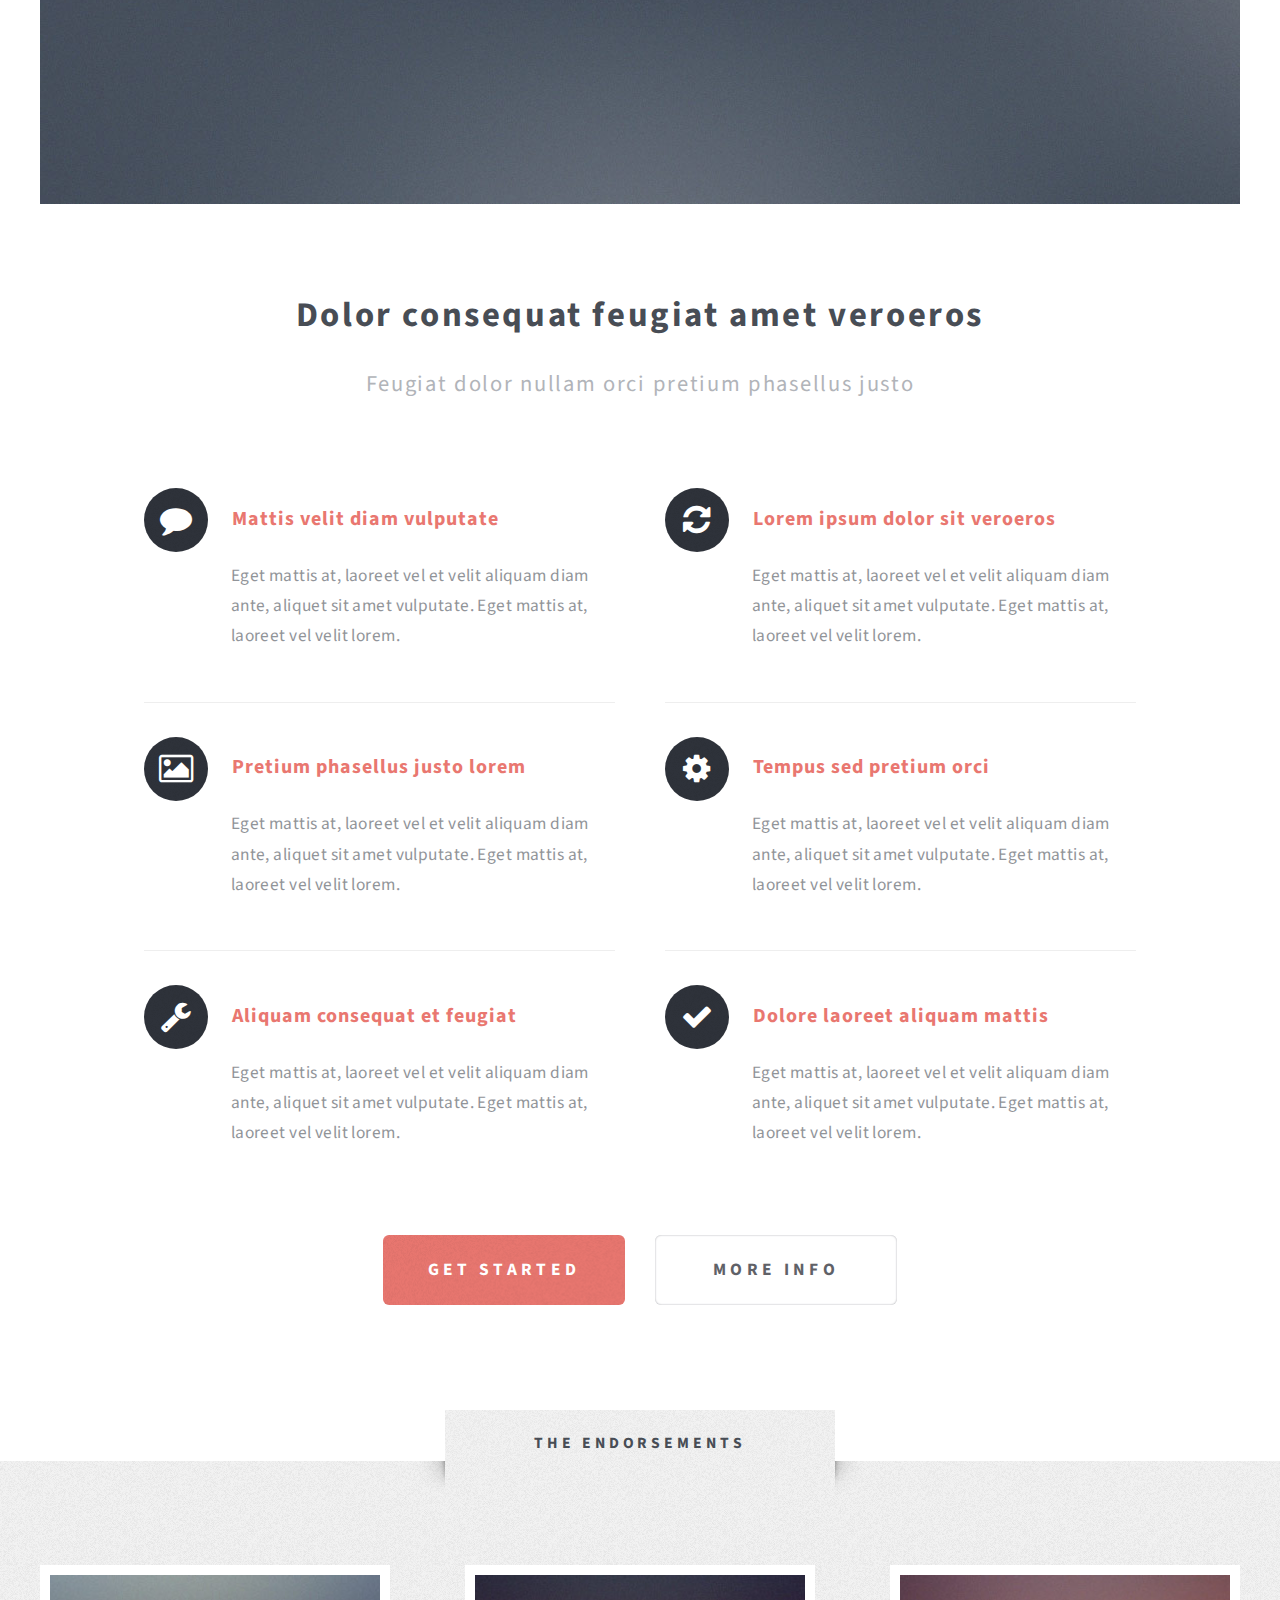
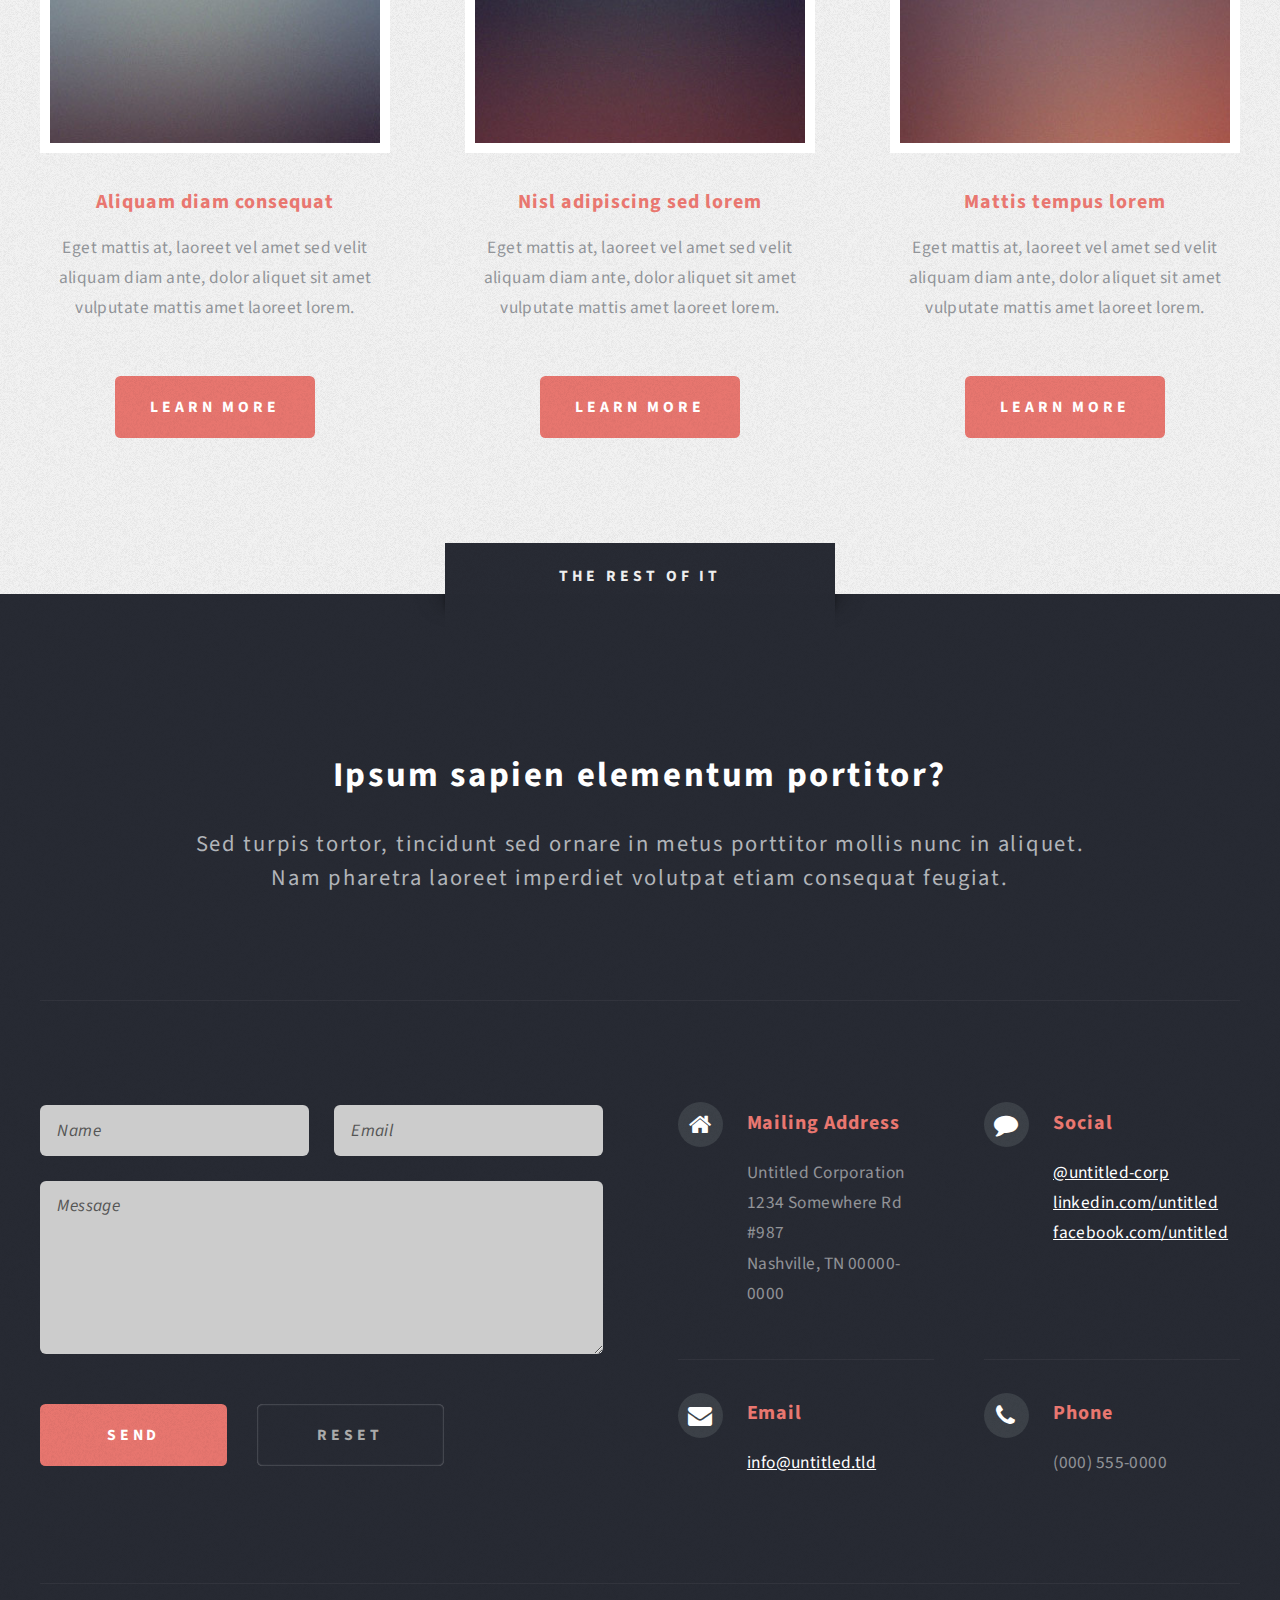
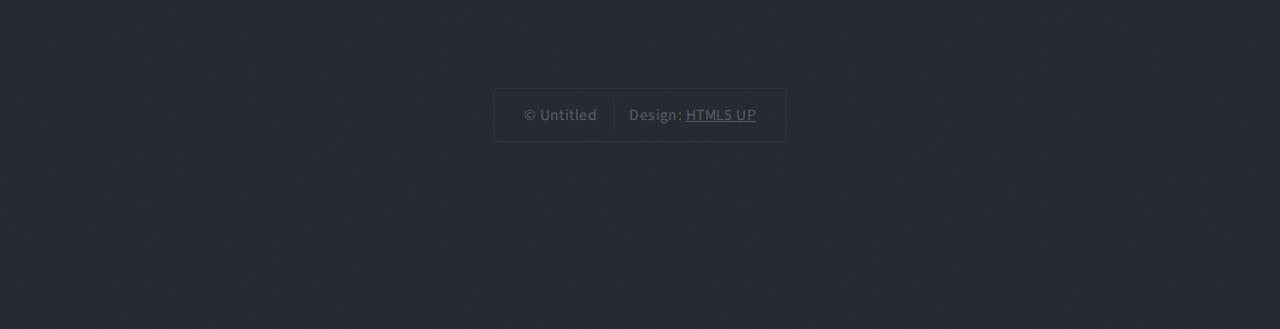
==== commit 27dd0a12: "Changed title to test uploading edited file" ====
--- a/index.html
+++ b/index.html
@@ -6,7 +6,7 @@
 -->
 <html>
 	<head>
-		<title>Escape Velocity by HTML5 UP</title>
+		<title>Virginia VanDyck</title>
 		<meta http-equiv="content-type" content="text/html; charset=utf-8" />
 		<meta name="description" content="" />
 		<meta name="keywords" content="" />
@@ -31,8 +31,8 @@
 					
 					<!-- Logo -->
 						<div id="logo">
-							<h1><a href="index.html">Escape Velocity</a></h1>
-							<p>A free responsive site template by HTML5 UP</p>
+							<h1><a href="index.html">Virginia VanDyck</a></h1>
+							<p>Mind of a programmer | Ingenuity of a businesswoman | Soul of an artist</p>
 						</div>
 					
 					<!-- Nav -->
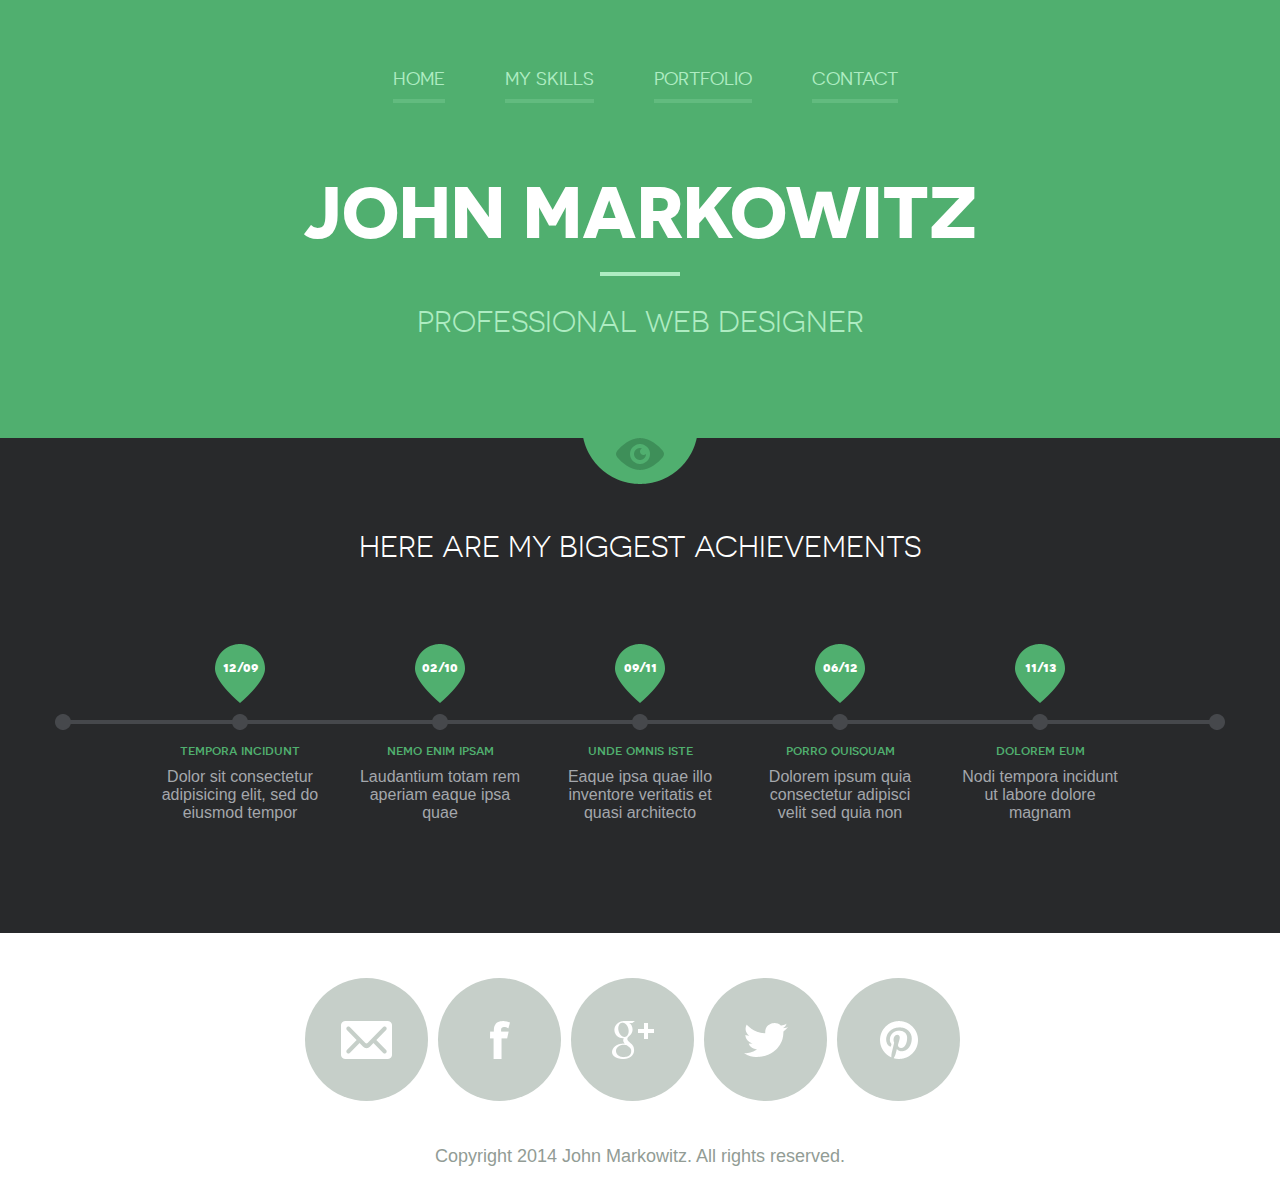
==== commit a9566d4f: "Add files via upload" ====
--- a/index.html
+++ b/index.html
@@ -1,297 +1,100 @@
-<!DOCTYPE HTML>
-<!--
-	Escape Velocity by HTML5 UP
-	html5up.net | @n33co
-	Free for personal and commercial use under the CCA 3.0 license (html5up.net/license)
--->
-<html>
-	<head>
-		<title>Virginia VanDyck</title>
-		<meta http-equiv="content-type" content="text/html; charset=utf-8" />
-		<meta name="description" content="" />
-		<meta name="keywords" content="" />
-		<!--[if lte IE 8]><script src="css/ie/html5shiv.js"></script><![endif]-->
-		<script src="js/jquery.min.js"></script>
-		<script src="js/jquery.dropotron.min.js"></script>
-		<script src="js/skel.min.js"></script>
-		<script src="js/skel-layers.min.js"></script>
-		<script src="js/init.js"></script>
-		<noscript>
-			<link rel="stylesheet" href="css/skel.css" />
-			<link rel="stylesheet" href="css/style.css" />
-			<link rel="stylesheet" href="css/style-desktop.css" />
-		</noscript>
-		<!--[if lte IE 8]><link rel="stylesheet" href="css/ie/v8.css" /><![endif]-->
-	</head>
-	<body class="homepage">
-
-		<!-- Header -->
-			<div id="header-wrapper" class="wrapper">
-				<div id="header">
-					
-					<!-- Logo -->
-						<div id="logo">
-							<h1><a href="index.html">Virginia VanDyck</a></h1>
-							<p>Mind of a programmer | Ingenuity of a businesswoman | Soul of an artist</p>
-						</div>
-					
-					<!-- Nav -->
-						<nav id="nav">
-							<ul>
-								<li class="current"><a href="index.html">Home</a></li>
-								<li>
-									<a href="">Dropdown</a>
-									<ul>
-										<li><a href="#">Lorem ipsum</a></li>
-										<li><a href="#">Magna veroeros</a></li>
-										<li><a href="#">Etiam nisl</a></li>
-										<li>
-											<a href="">Sed consequat</a>
-											<ul>
-												<li><a href="#">Lorem dolor</a></li>
-												<li><a href="#">Amet consequat</a></li>
-												<li><a href="#">Magna phasellus</a></li>
-												<li><a href="#">Etiam nisl</a></li>
-												<li><a href="#">Sed feugiat</a></li>
-											</ul>
-										</li>
-										<li><a href="#">Nisl tempus</a></li>
-									</ul>
-								</li>
-								<li><a href="left-sidebar.html">Left Sidebar</a></li>
-								<li><a href="right-sidebar.html">Right Sidebar</a></li>
-								<li><a href="no-sidebar.html">No Sidebar</a></li>
-							</ul>
-						</nav>
-
-				</div>
-			</div>
-		
-		<!-- Intro -->
-			<div id="intro-wrapper" class="wrapper style1">
-				<div class="title">The Introduction</div>
-				<section id="intro" class="container">
-					<p class="style1">So in case you were wondering what this is all about ...</p>
-					<p class="style2">
-						Escape Velocity is a free responsive<br class="mobile-hide" />
-						site template by <a href="http://html5up.net" class="nobr">HTML5 UP</a>
-					</p>
-					<p class="style3">It's <strong>responsive</strong>, built on <strong>HTML5</strong> and <strong>CSS3</strong>, and released for
-					free under the <a href="http://html5up.net/license">Creative Commons Attribution 3.0 license</a>, so use it for any of
-					your personal or commercial projects &ndash; just be sure to credit us!</p>
-					<ul class="actions">
-						<li><a href="#" class="button style3 big">Proceed</a></li>
-					</ul>
-				</section>
-			</div>
-		
-		<!-- Main -->
-			<div class="wrapper style2">
-				<div class="title">The Details</div>
-				<div id="main" class="container">
-					
-					<!-- Image -->
-						<a href="#" class="image featured">
-							<img src="images/pic01.jpg" alt="" />
-						</a>
-					
-					<!-- Features -->
-						<section id="features">
-							<header class="style1">
-								<h2>Dolor consequat feugiat amet veroeros</h2>
-								<p>Feugiat dolor nullam orci pretium phasellus justo</p>
-							</header>
-							<div class="feature-list">
-								<div class="row">
-									<div class="6u">
-										<section>
-											<h3 class="icon fa-comment">Mattis velit diam vulputate</h3>
-											<p>Eget mattis at, laoreet vel et velit aliquam diam ante, aliquet sit amet vulputate. Eget mattis at, laoreet vel velit lorem.</p>
-										</section>
-									</div>
-									<div class="6u">
-										<section>
-											<h3 class="icon fa-refresh">Lorem ipsum dolor sit veroeros</h3>
-											<p>Eget mattis at, laoreet vel et velit aliquam diam ante, aliquet sit amet vulputate. Eget mattis at, laoreet vel velit lorem.</p>
-										</section>
-									</div>
-								</div>
-								<div class="row">
-									<div class="6u">
-										<section>
-											<h3 class="icon fa-picture-o">Pretium phasellus justo lorem</h3>
-											<p>Eget mattis at, laoreet vel et velit aliquam diam ante, aliquet sit amet vulputate. Eget mattis at, laoreet vel velit lorem.</p>
-										</section>
-									</div>
-									<div class="6u">
-										<section>
-											<h3 class="icon fa-cog">Tempus sed pretium orci</h3>
-											<p>Eget mattis at, laoreet vel et velit aliquam diam ante, aliquet sit amet vulputate. Eget mattis at, laoreet vel velit lorem.</p>
-										</section>
-									</div>
-								</div>
-								<div class="row">
-									<div class="6u">
-										<section>
-											<h3 class="icon fa-wrench">Aliquam consequat et feugiat</h3>
-											<p>Eget mattis at, laoreet vel et velit aliquam diam ante, aliquet sit amet vulputate. Eget mattis at, laoreet vel velit lorem.</p>
-										</section>
-									</div>
-									<div class="6u">
-										<section>
-											<h3 class="icon fa-check">Dolore laoreet aliquam mattis</h3>
-											<p>Eget mattis at, laoreet vel et velit aliquam diam ante, aliquet sit amet vulputate. Eget mattis at, laoreet vel velit lorem.</p>
-										</section>
-									</div>
-								</div>
-							</div>
-							<ul class="actions actions-centered">
-								<li><a href="#" class="button style1 big">Get Started</a></li>
-								<li><a href="#" class="button style2 big">More Info</a></li>
-							</ul>
-						</section>
-				
-				</div>
-			</div>
-		
-		<!-- Highlights -->
-			<div class="wrapper style3">
-				<div class="title">The Endorsements</div>
-				<div id="highlights" class="container">
-					<div class="row 150%">
-						<div class="4u">
-							<section class="highlight">
-								<a href="#" class="image featured"><img src="images/pic02.jpg" alt="" /></a>
-								<h3><a href="#">Aliquam diam consequat</a></h3>
-								<p>Eget mattis at, laoreet vel amet sed velit aliquam diam ante, dolor aliquet sit amet vulputate mattis amet laoreet lorem.</p>
-								<ul class="actions">
-									<li><a href="#" class="button style1">Learn More</a></li>
-								</ul>
-							</section>
-						</div>
-						<div class="4u">
-							<section class="highlight">
-								<a href="#" class="image featured"><img src="images/pic03.jpg" alt="" /></a>
-								<h3><a href="#">Nisl adipiscing sed lorem</a></h3>
-								<p>Eget mattis at, laoreet vel amet sed velit aliquam diam ante, dolor aliquet sit amet vulputate mattis amet laoreet lorem.</p>
-								<ul class="actions">
-									<li><a href="#" class="button style1">Learn More</a></li>
-								</ul>
-							</section>
-						</div>
-						<div class="4u">
-							<section class="highlight">
-								<a href="#" class="image featured"><img src="images/pic04.jpg" alt="" /></a>
-								<h3><a href="#">Mattis tempus lorem</a></h3>
-								<p>Eget mattis at, laoreet vel amet sed velit aliquam diam ante, dolor aliquet sit amet vulputate mattis amet laoreet lorem.</p>
-								<ul class="actions">
-									<li><a href="#" class="button style1">Learn More</a></li>
-								</ul>
-							</section>
-						</div>
-					</div>
-				</div>
-			</div>
-
-		<!-- Footer -->
-			<div id="footer-wrapper" class="wrapper">
-				<div class="title">The Rest Of It</div>
-				<div id="footer" class="container">
-					<header class="style1">
-						<h2>Ipsum sapien elementum portitor?</h2>
-						<p>
-							Sed turpis tortor, tincidunt sed ornare in metus porttitor mollis nunc in aliquet.<br />
-							Nam pharetra laoreet imperdiet volutpat etiam consequat feugiat.
-						</p>
-					</header>
-					<hr />
-					<div class="row 150%">
-						<div class="6u">
-
-							<!-- Contact Form -->
-								<section>
-									<form method="post" action="#">
-										<div class="row 50%">
-											<div class="6u">
-												<input type="text" name="name" id="contact-name" placeholder="Name" />
-											</div>
-											<div class="6u">
-												<input type="text" name="email" id="contact-email" placeholder="Email" />
-											</div>
-										</div>
-										<div class="row 50%">
-											<div class="12u">
-												<textarea name="message" id="contact-message" placeholder="Message" rows="4"></textarea>
-											</div>
-										</div>
-										<div class="row">
-											<div class="12u">
-												<ul class="actions">
-													<li><input type="submit" class="style1" value="Send" /></li>
-													<li><input type="reset" class="style2" value="Reset" /></li>
-												</ul>
-											</div>
-										</div>
-									</form>
-								</section>
-
-						</div>
-						<div class="6u">
-						
-							<!-- Contact -->
-								<section class="feature-list small">
-									<div class="row">
-										<div class="6u">
-											<section>
-												<h3 class="icon fa-home">Mailing Address</h3>
-												<p>
-													Untitled Corporation<br />
-													1234 Somewhere Rd #987<br />
-													Nashville, TN 00000-0000
-												</p>
-											</section>
-										</div>
-										<div class="6u">
-											<section>
-												<h3 class="icon fa-comment">Social</h3>
-												<p>
-													<a href="#">@untitled-corp</a><br />
-													<a href="#">linkedin.com/untitled</a><br />
-													<a href="#">facebook.com/untitled</a>
-												</p>
-											</section>
-										</div>
-									</div>
-									<div class="row">
-										<div class="6u">
-											<section>
-												<h3 class="icon fa-envelope">Email</h3>
-												<p>
-													<a href="#">info@untitled.tld</a>
-												</p>
-											</section>
-										</div>
-										<div class="6u">
-											<section>
-												<h3 class="icon fa-phone">Phone</h3>
-												<p>
-													(000) 555-0000
-												</p>
-											</section>
-										</div>
-									</div>
-								</section>
-								
-						</div>
-					</div>
-					<hr />
-				</div>
-				<div id="copyright">
-					<ul>
-						<li>&copy; Untitled</li><li>Design: <a href="http://html5up.net">HTML5 UP</a></li>
-					</ul>
-				</div>
-			</div>
-
-	</body>
+<!DOCTYPE html>
+<!--[if lte IE 8]> <html class="oldie" lang="en"> <![endif]-->
+<!--[if IE 9]> <html class="ie9" lang="en"> <![endif]-->
+<!--[if gt IE 9]><!--> <html lang="en"> <!--<![endif]-->
+<head>
+	<meta charset="utf-8">
+	<meta name="viewport" content="width=device-width, initial-scale=1, maximum-scale=1, minimum-scale=1, user-scalable=no">
+	<meta http-equiv="X-UA-Compatible" content="IE=edge,chrome=1">
+	<meta name="format-detection" content="telephone=no">
+	<title>John Markowitz</title>
+	<link rel="stylesheet" href="js/fancybox/jquery.fancybox.css" type="text/css" media="screen" />
+	<link rel="stylesheet" href="css/all.css" />
+	<link rel="stylesheet" href="css/screen.css" />
+	<!--[if lt IE 9]>
+		<script src="http://html5shiv.googlecode.com/svn/trunk/html5.js"></script>
+	<![endif]-->
+</head>
+<body>
+	<div id="wrapper">
+		<div class="wrapper-holder">
+			<header id="header">
+				<a class="menu_trigger" href="#">menu</a>
+					<nav id="nav">
+						<ul>
+							<li><a class="active" href="index.html">Home</a></li>
+							<li><a href="myskills.html">My skills</a></li>
+							<li><a href="Portfolio.html">Portfolio</a></li>
+							<li><a href="Contact.html">Contact</a></li>
+						</ul>
+					</nav>
+				<h1 class="logo">John Markowitz</h1>
+				<h2 class="slogan">Professional Web Designer</h2>
+			</header>
+		</div>
+		<div class="wrapper-holder grey">
+			<section id="main">
+				<h2>Here are my biggest achievements</h2>
+				<div class="box_timeline_holder">
+					<div class="box_timeline">
+						<ul>
+							<li>
+								<div class="date">
+									<span>12/09</span>
+								</div>
+								<h3>tempora incidunt</h3>
+								<p>Dolor sit consectetur adipisicing elit, sed do eiusmod tempor</p>
+							</li>
+							<li>
+								<div class="date">
+									<span>02/10</span>
+								</div>
+								<h3>nemo enim ipsam</h3>
+								<p>Laudantium totam rem aperiam eaque ipsa quae</p>
+							</li>
+							<li>
+								<div class="date">
+									<span>09/11</span>
+								</div>
+								<h3>unde omnis iste</h3>
+								<p>Eaque ipsa quae illo inventore veritatis et quasi architecto </p>
+							</li>
+							<li>
+								<div class="date">
+									<span>06/12</span>
+								</div>
+								<h3>porro quisquam</h3>
+								<p>Dolorem ipsum quia consectetur adipisci velit sed quia non</p>
+							</li>
+							<li>
+								<div class="date">
+									<span>11/13</span>
+								</div>
+								<h3>dolorem eum</h3>
+								<p>Nodi tempora incidunt ut labore dolore magnam</p>
+							</li>
+						</ul>
+					</div>
+				</div>
+			</section>
+		</div>
+		<footer id="footer">
+			<div class="footer-content">
+				<ul class="social">
+					<li class="email"><a href="#">Email</a></li>
+					<li class="facebook"><a href="#">Facebook</a></li>
+					<li class="google"><a href="#">Google+</a></li>
+					<li class="twitter"><a href="#">Twitter</a></li>
+					<li class="pinterest"><a href="#">Pinterest</a></li>
+				</ul>
+				<p class="copy">Copyright 2014 John Markowitz. All rights reserved.</p>
+			</div>
+		</footer>	
+	</div>
+	<script src="http://code.jquery.com/jquery-1.11.1.min.js"></script>
+	<script src="js/isotope.pkgd.min.js"></script>
+	<script src="js/cells-by-row.js"></script>
+	<script type="text/javascript" src="js/fancybox/jquery.fancybox.pack.js"></script>
+	<script type="text/javascript" src="js/main.js"></script>
+</body>
 </html>--- a/css/all.css
+++ b/css/all.css
@@ -0,0 +1,722 @@
+@font-face {
+    font-family: 'novecentosanswide';
+    src: url('../fonts/novecentosanswide-normal-webfont.eot');
+    src: url('../fonts/novecentosanswide-normal-webfont.eot?#iefix') format('embedded-opentype'),
+         url('../fonts/novecentosanswide-normal-webfont.woff') format('woff'),
+         url('../fonts/novecentosanswide-normal-webfont.ttf') format('truetype'),
+         url('../fonts/novecentosanswide-normal-webfont.svg#novecento_sans_widenormal') format('svg');
+    font-weight: normal;
+    font-style: normal;
+}
+@font-face {
+    font-family: 'novecentosanswide';
+    src: url('../fonts/novecentosanswide-bold-webfont.eot');
+    src: url('../fonts/novecentosanswide-bold-webfont.eot?#iefix') format('embedded-opentype'),
+         url('../fonts/novecentosanswide-bold-webfont.woff') format('woff'),
+         url('../fonts/novecentosanswide-bold-webfont.ttf') format('truetype'),
+         url('../fonts/novecentosanswide-bold-webfont.svg#novecentosanswidebold') format('svg');
+    font-weight: bold;
+    font-style: normal;
+}
+@font-face {
+    font-family: 'novecento_sans_widebook';
+    src: url('../fonts/novecentosanswide-book-webfont.eot');
+    src: url('../fonts/novecentosanswide-book-webfont.eot?#iefix') format('embedded-opentype'),
+         url('../fonts/novecentosanswide-book-webfont.woff') format('woff'),
+         url('../fonts/novecentosanswide-book-webfont.ttf') format('truetype'),
+         url('../fonts/novecentosanswide-book-webfont.svg#novecento_sans_widebook') format('svg');
+    font-weight: normal;
+    font-style: normal;
+}
+@font-face {
+    font-family: 'novecento_sans_widemedium';
+    src: url('../fonts/novecentosanswide-medium-webfont.eot');
+    src: url('../fonts/novecentosanswide-medium-webfont.eot?#iefix') format('embedded-opentype'),
+         url('../fonts/novecentosanswide-medium-webfont.woff') format('woff'),
+         url('../fonts/novecentosanswide-medium-webfont.ttf') format('truetype'),
+         url('../fonts/novecentosanswide-medium-webfont.svg#novecento_sans_widemedium') format('svg');
+    font-weight: normal;
+    font-style: normal;
+}
+html, body, div, span, applet, object, iframe,
+h1, h2, h3, h4, h5, h6, p, blockquote, pre,
+a, abbr, acronym, address, big, cite, code,
+del, dfn, em, img, ins, kbd, q, s, samp,
+small, strike, sub, sup, tt, var,
+b, u, i, center,
+dl, dt, dd, ol, ul, li,
+fieldset, form, label, legend,
+table, caption, tbody, tfoot, thead, tr, th, td,
+article, aside, canvas, details, figcaption, figure, 
+footer, header, hgroup, menu, nav, section, summary,
+time, mark, audio, video {
+	margin: 0;
+	padding: 0;
+	border: 0;
+	font-size: 100%;
+	font: inherit;
+	vertical-align: baseline;
+}
+
+article, aside, details, figcaption, figure, 
+footer, header, hgroup, menu, nav, section {
+	display: block;
+}
+
+img {
+	vertical-align: middle;
+}
+
+ol, ul {
+	list-style: none;
+}
+
+blockquote, q {
+	quotes: none;
+}
+
+blockquote:before, blockquote:after,
+q:before, q:after {
+	content: '';
+	content: none;
+}
+
+table {
+	border-collapse: collapse;
+	border-spacing: 0;
+}
+
+a[href], label[for], select, 
+input[type=checkbox], input[type=radio] {
+	cursor: pointer;
+}
+
+button, input[type=button], input[type=image], 
+input[type=reset], input[type=submit] {
+	padding: 0;
+	overflow: visible;
+	cursor: pointer;
+}
+input[type=text], input[type=email], input[type=reset], input[type=button], input[type=submit], button{
+	-webkit-appearance: none;
+	-webkit-border-radius: 0;
+}
+input[type=url], input[type=password], input[type=text], input[type=email], input[type=reset], input[type=button], input[type=submit], button, textarea{
+     -webkit-appearance: none;
+     -webkit-border-radius: 0;
+     box-sizing: border-box;-webkit-box-sizing: border-box; -moz-box-sizing: border-box;
+}
+
+button::-moz-focus-inner, 
+input[type=button]::-moz-focus-inner, 
+input[type=image]::-moz-focus-inner, 
+input[type=reset]::-moz-focus-inner, 
+input[type=submit]::-moz-focus-inner {
+	border: 0;
+}
+
+
+body,
+html {height: 100%;}
+body{
+	margin:0;
+	color:#a4a7ac;
+	font:18px Arial, Helvetica, sans-serif;
+	-webkit-text-size-adjust: none; 
+}
+img{border-style:none; vertical-align: top;}
+a{text-decoration:none; color:#6e6e6e;}
+a:hover{text-decoration:underline;}
+#wrapper{
+	width:100%;
+	height: 100%;
+	display:table;
+}
+.wrapper-holder {
+	width:100%;
+    display:table-row;
+    background: #50af6f;
+}
+.wrapper-holder.grey{background: #28292b;}
+#header {
+	max-width: 1170px;
+	margin: 0 auto;
+	padding: 69px 0 50px;
+	position:relative;
+}
+.menu_trigger{
+	width: 31px;
+	height: 31px;
+	right:0;
+	background: url(../images/btn_mobile_menu.png) no-repeat;
+	text-indent: -9999em;
+	display: none;
+	top: 5px;
+	position: absolute;
+}
+.logo {
+	text-align:center;
+	font-family: 'novecentosanswide';
+	font-weight:bold;
+	color: #fff;
+	font-size: 72px;
+	line-height: 74px;
+	display: block;
+	text-transform: uppercase;
+	margin: 85px 0 23px;
+}
+#nav {
+	position: relative;
+	display: table;
+	margin: 0 auto 22px;
+	padding: 0 0 0 10px;
+}
+#nav ul {
+	text-align: center;
+}
+#nav ul li {
+	float: left;
+	padding: 0 0 0 60px;
+}
+#nav ul li:first-child{padding: 0;}
+#nav ul a {
+	color: #aeecc2;
+	font-size: 18px;
+	line-height: 20px;
+	text-transform: uppercase;
+	padding: 0 0 10px;
+	border-bottom: 4px solid #62bb7f;
+	font-family: 'novecentosanswide';
+	font-weight: normal;
+}
+#nav ul a:hover,#nav ul a.active{
+	color: #fff;
+	border-bottom: 4px solid #fff;
+	text-decoration: none;
+	-webkit-transition: all 0.5s ease-in-out;
+-moz-transition: all 0.5s ease-in-out;
+-o-transition: all 0.5s ease-in-out;
+transition: all 0.5s ease-in-out;
+}
+h2.slogan{
+	display: block;
+	text-align: center;
+	text-transform: uppercase;
+	font-family: 'novecento_sans_widebook';
+	font-size: 30px;
+	line-height: 32px;
+	color: #aeecc2;
+	padding: 34px 0 50px 0;
+	background: url(../images/slogan_bg.gif) no-repeat 50% 0;
+}
+/*main
+ */
+#main{
+	max-width: 1170px;
+	margin: 0 auto;
+	padding: 93px 0 76px;
+	position:relative;
+	background: url(../images/icon_header.png) no-repeat 50% 0;
+}
+#main h2{
+	display: block;
+	text-align: center;
+	text-transform: uppercase;
+	font-family: 'novecento_sans_widebook';
+	font-size: 30px;
+	line-height: 32px;
+	color: #fff;
+	margin: 0 0 81px;
+}
+.box_timeline_holder{
+	background: url(../images/bg_timeline_l.png) no-repeat 0 70px;
+	position: relative;
+	padding: 0 0 0 100px;
+	overflow: hidden;
+}
+.box_timeline{
+	background: url(../images/bg_timeline_r.png) no-repeat 100% 70px;
+	position: relative;
+	padding: 0 100px 0 0;
+	overflow: hidden;
+}
+.box_timeline ul{
+	position: relative;
+	background: url(../images/bg_ul.gif) repeat-x 0 76px;
+	overflow: hidden;
+}
+.box_timeline ul li{
+	float:left;
+	width: 170px;
+	margin: 0 0 0 30px;
+	background: url(../images/bg_ul.gif) repeat-x 0 76px;
+}
+.box_timeline ul li:first-child{margin: 0;}
+.box_timeline ul li .date{
+	background: url(../images/bg_timeline_c.png) no-repeat 50% 0;
+	height: 86px;
+	width: 170px;
+	margin: 0 auto 12px;
+	overflow: hidden;
+}
+.box_timeline ul li .date span{
+	font-family: 'novecentosanswide';
+	font-weight:bold;
+	color: #fff;
+	font-size: 14px;
+	line-height: 16px;
+	display: block;
+	text-align: center;
+	padding: 15px 0 0 0;
+}
+.box_timeline h3{
+	font-family: 'novecento_sans_widemedium';
+	color: #50af6f;
+	font-size: 14px;
+	line-height: 16px;
+	display: block;
+	text-align: center;
+	margin: 0 0 10px;
+}
+.box_timeline p{
+	font-family: Arial, Helvetica, sans-serif;
+	color: #a4a7ac;
+	font-size: 16px;
+	line-height: 18px;
+	display: block;
+	text-align: center;
+	margin: 0 0 10px;
+}
+/*skills*/
+#main .skills_holder h2{text-align: left;margin: 0 0 40px;}
+.skills_holder{
+	width: 100%;
+	overflow: hidden;
+	margin: 0 0 40px;
+}
+.skills_holder .column {
+	width: 470px;
+	float: left;
+	margin: 0 10px 0 0;
+}
+.skills_holder .column.column-add {
+	float: right;
+	margin: 0;
+}
+.progress{
+	overflow: hidden;
+	width: 100%;
+	margin: 20px 0 3px 0;
+}
+.progress li{
+	overflow: hidden;
+	height: 43px;
+	line-height: 43px;
+	background: #46484c;
+	border-radius: 5px;
+	behavior: url(css/PIE.htc);
+	margin: 0 0 27px;
+}
+.progress li span{
+	background: #50af6f;
+	color: #fff;
+	text-transform:uppercase;
+	display: block;
+	font-family: 'novecentosanswide';
+	font-weight: normal;
+	font-size: 18px;
+	padding: 0 0 0 20px;
+}
+.progress li span.photoshop{width: 100%;}
+.progress li span.illustrator{width: 70%;}
+.progress li span.indesign{width: 40%;}
+.progress li span.flash{width: 80%;}
+.progress li span.html{width: 75%;}
+.progress li span.wordpress{width: 85%;}
+.progress li span.jquery{width: 70%;}
+.progress li span.seo{width: 40%;}
+.plagin_list{
+	width: 100%;
+	overflow: hidden;
+	margin: 0 0 65px;
+}
+.plagin_list li{
+	float:left;
+	margin: 0 0 0 25px;
+	border-radius: 50%;
+	behavior: url(css/PIE.htc);
+	text-indent: -9999px;
+	background: #28292b;
+	width: 121px;
+	height: 121px;
+	position:relative;
+	display: inline-block;
+	border: 1px solid #46484c;
+}
+.plagin_list li:first-child{margin: 0;}
+.plagin_list li a{
+	display: block;
+	vertical-align: middle;
+	height: 100%;
+	position: relative;
+}
+.plagin_list li.li_1 a{background: url(../images/icon_ps.png) no-repeat 50% 50% ;}
+.plagin_list li.li_2 a{background: url(../images/icon_ai.png) no-repeat 50% 50% ;}
+.plagin_list li.li_3 a{background: url(../images/icon_ld.png) no-repeat 50% 50% ;}
+.plagin_list li.li_4 a{background: url(../images/icon_fl.png) no-repeat 50% 50% ;}
+.plagin_list li.li_5 a{background: url(../images/icon_html.png) no-repeat 50% 50% ;}
+.plagin_list li.li_6 a{background: url(../images/icon_wp.png) no-repeat 50% 50% ;}
+.plagin_list li.li_7 a{background: url(../images/icon_jq.png) no-repeat 50% 50% ;}
+.plagin_list li.li_8 a{background: url(../images/icon_seo.png) no-repeat 50% 50% ;}
+.wrapper-holder.grey p{padding: 0 0 25px;}
+.plagin_list.none{display: none;}
+
+/*portfolio*/
+.sub_nav {
+	position: relative;
+	display: table;
+	margin: 0 auto 79px;
+	padding: 0 0 0 10px;
+	text-align: center;
+}
+.sub_nav li {
+	padding: 0 0 0 45px;
+	display: inline-block;
+}
+/* .sub_nav li:first-child{padding: 0;} */
+.sub_nav a {
+	color: #a4a7ac;
+	font-size: 14px;
+	line-height: 16px;
+	text-transform: uppercase;
+	padding: 0 0 10px;
+	border-bottom: 4px solid #3b3c3e;
+	font-family: 'novecentosanswide';
+	font-weight: normal;
+}
+.sub_nav a:hover,.sub_nav a.active{
+	color: #50af6f;
+	border-bottom: 4px solid #50af6f;
+	text-decoration: none;
+	-webkit-transition: all 0.5s ease-in-out;
+-moz-transition: all 0.5s ease-in-out;
+-o-transition: all 0.5s ease-in-out;
+transition: all 0.5s ease-in-out;
+}
+/* begin add */
+.sub_nav li {
+	color: #a4a7ac;
+	font-size: 14px;
+	line-height: 16px;
+	text-transform: uppercase;
+	margin: 0 22px;
+	padding: 0 0 10px;
+	border-bottom: 4px solid #3b3c3e;
+	font-family: 'novecentosanswide';
+	font-weight: normal;
+}
+.sub_nav li:hover,.sub_nav .active {
+	color: #50af6f;
+	border-bottom: 4px solid #50af6f;
+	text-decoration: none;
+	cursor: pointer;
+	-webkit-transition: all 0.5s ease-in-out;
+	-moz-transition: all 0.5s ease-in-out;
+	-o-transition: all 0.5s ease-in-out;
+	transition: all 0.5s ease-in-out;
+}
+/* end add */
+.item-list {
+	overflow: hidden;
+	text-align:center;
+	margin: 0 0 0 -24px;
+}
+.item-list li {
+	display:inline-block;
+	margin: 0 0 25px 24px;
+	vertical-align: top;
+	font-size: 0;
+}
+.item {
+	text-align: center;
+	width: 270px;
+	margin: 0 auto;
+}
+.item .image {
+	position: relative;
+}
+.item .image img {
+	max-width: 100%;
+	height:auto;
+	border-radius: 50%;
+}
+.item .hover {
+	display: none;
+	height: 100%;
+    left: 0;
+    position: absolute;
+    top: 0;
+    width: 100%;
+    background: #6abb84;
+	opacity: 0.9;
+	border-radius: 50%;
+	behavior: url(css/PIE.htc);
+}
+.item .hover.active{display: block;}
+.item .item-content {
+	position: relative;
+	display: table-cell;
+	vertical-align: middle;
+	height: 270px;
+	z-index: 400;
+	padding: 0 30px;
+}
+.item a{
+	text-decoration: none;
+}
+.item .item-content h4{
+	display: block;
+	background: url(../images/bg_white_border.gif) no-repeat 50% 100%;
+	color: #fff;
+	text-transform: uppercase;
+	font-family: 'novecentosanswide';
+	font-weight:bold;
+	font-size: 14px;
+	line-height: 16px;
+	padding: 0 0 20px;
+	text-align: center;
+	margin: 0 0 15px;
+}
+.item .item-content p{
+	color: #fff;
+	text-align: center;
+	display: block;
+	font-size: 15px;
+	line-height: 17px;
+}
+/*contact*/
+.clear{clear: both;}
+.images_holder{
+	float: left;
+	margin:5px 130px 0 0;
+	width: 370px;
+}
+.images_holder img{
+	width: 100%;
+	height: auto;
+	display: inline;
+}
+.box_contact{
+	overflow:hidden;
+	margin: 54px 0 0 0;
+}
+.box_contact span{
+	color: #fff;
+	font-family: 'novecento_sans_widebook';
+	font-size: 30px;
+	line-height: 32px;
+	text-transform: uppercase;
+	display: block;
+	margin: 0 0 55px;
+	padding: 5px 0 18px 80px;
+}
+.box_contact span.email{background: url(../images/icon_email2.png) no-repeat;}
+.box_contact span.phone{background: url(../images/icon_phone.png) no-repeat;}
+.box_contact span.skype{background: url(../images/icon_skype.png) no-repeat;}
+/*footer
+ */
+#footer {
+    width:100%;
+    overflow:hidden;
+    display:table-footer-group;
+    background:#fff;
+}
+.footer-content {
+	max-width: 1170px;
+	margin: 0 auto;
+	padding: 45px 0 20px;
+	color: #a5a5a5;
+}
+.footer-content .social{
+	overflow:hidden;
+	margin: 0 auto 45px;
+	width: 670px;
+}
+.footer-content .social li{
+	float:left;
+	margin: 0 0 0 10px;
+	border-radius: 50%;
+	behavior: url(css/PIE.htc);
+	text-indent: -9999px;
+	background: #c6cfc9;
+	width: 123px;
+	height: 123px;
+	position:relative;
+	display: table;
+}
+.footer-content .social li:first-child{margin: 0;}
+.footer-content .social li:hover{
+	background: #50af6f;
+	-webkit-transition: all 0.5s ease-in-out;
+-moz-transition: all 0.5s ease-in-out;
+-o-transition: all 0.5s ease-in-out;
+transition: all 0.5s ease-in-out;
+}
+.footer-content .social li a{
+	display: table-cell;	
+	position: relative;
+}
+.footer-content .social li.email a{background: url(../images/icon_email.png) no-repeat 50% 50% ;}
+.footer-content .social li.facebook a{background: url(../images/icon_fb.png) no-repeat 50% 50%;}
+.footer-content .social li.google a{background: url(../images/icon_gl.png) no-repeat 50% 50% ;}
+.footer-content .social li.twitter a{background: url(../images/icon_tw.png) no-repeat 50% 50% ;}
+.footer-content .social li.pinterest a{background: url(../images/icon_pn.png) no-repeat 50% 50%;}
+.footer-content p{
+	font:18px/20px Arial, Helvetica, sans-serif;
+	display: block;
+	text-align: center;
+	color: #929c95;
+}
+/* begin add	 */
+.popup_portfolio{
+	max-width: 1132px;
+}
+.popup_portfolio h3{
+	padding-top:26px;
+	font-family: 'novecentosanswide';
+	font-weight:bold;
+	color: #63666a;
+	font-size: 18px;
+	line-height: 18px;
+	text-transform: uppercase;
+}
+.popup_portfolio time{
+	font-family: 'novecentosanswide';
+	color: #abacaf;
+	font-size: 12px;
+	line-height: 12px;
+	text-transform: uppercase;
+}
+.popup_portfolio p{
+	padding: 17px 0 8px;
+	color: #808286;
+	font-size: 16px;
+	line-height: 30px;
+}
+.popup_portfolio img {
+	width: 100%;
+	height: auto;
+	border-radius: 8px;
+}
+.fancybox-close {
+	width: 46px;
+	height: 46px;
+	top: -23px;
+	right: -20px;
+	background-image: url(../images/ico_btn-close.png);
+}
+.fancybox-opened .fancybox-skin{
+	padding: 20px !important;
+	border-radius: 10px;
+}
+.fancybox-nav {
+	display: none;
+}
+/* end add	 */
+
+@media (-webkit-min-device-pixel-ratio:2) ,(min--moz-device-pixel-ratio:2),(-o-min-device-pixel-ratio:2/1),(min-device-pixel-ratio:2),(min-resolution:192dpi),(min-resolution:2dppx){
+	#main {
+		background-image: url(../images/icon_header@x2.png);
+		background-size:114px 46px;
+	}
+	.menu_trigger{
+		background-image: url(../images/btn_mobile_menu@x2.png);
+		background-size:31px 30px;
+	}
+	.slogan{
+		background-image: url(../images/slogan_bg@x2.gif);
+		background-size:80px 4px;
+	}
+	.box_timeline_holder{
+		background-image: url(../images/bg_timeline_l@x2.png);
+		background-size:100px 16px;
+	}
+	.box_timeline{
+		background-image: url(../images/bg_timeline_r@x2.png);
+		background-size:100px 16px;
+	}
+	.box_timeline ul li .date{
+		background-image: url(../images/bg_timeline_c@x2.png);
+		background-size:50px 86px;
+	}
+	.footer-content .social li.email a{
+		background-image: url(../images/icon_email@x2.png);
+		background-size:51px 38px;
+	}
+	.footer-content .social li.facebook a{
+		background-image: url(../images/icon_fb@x2.png);
+		background-size:20px 38px;
+	}
+	.footer-content .social li.google a{
+		background-image: url(../images/icon_gl@x2.png);
+		background-size:42px 38px;
+	}
+	.footer-content .social li.twitter a{
+		background-image: url(../images/icon_tw@x2.png);
+		background-size:44px 34px;
+	}
+	.footer-content .social li.pinterest a{
+		background-image: url(../images/icon_pn@x2.png);
+		background-size:38px 38px;
+	}
+	.plagin_list li.li_1 a{
+		background-image: url(../images/icon_ps@x2.png);
+		background-size:49px 42px;
+	}
+	.plagin_list li.li_2 a{
+		background-image: url(../images/icon_ai@x2.png);
+		background-size:45px 42px;
+	}
+	.plagin_list li.li_3 a{
+		background-image: url(../images/icon_ld@x2.png);
+		background-size:40px 43px;
+	}
+	.plagin_list li.li_4 a{
+		background-image: url(../images/icon_fl@x2.png);
+		background-size:34px 42px;
+	}
+	.plagin_list li.li_5 a{
+		background-image: url(../images/icon_html@x2.png);
+		background-size:39px 55px;
+	}
+	.plagin_list li.li_6 a{
+		background-image: url(../images/icon_wp@x2.png);
+		background-size:55px 55px;
+	}
+	.plagin_list li.li_7 a{
+		background-image: url(../images/icon_jq@x2.png);
+		background-size:87px 20px;
+	}
+	.plagin_list li.li_8 a{
+		background-image: url(../images/icon_seo@x2.png);
+		background-size:60px 24px;
+	}
+	.box_contact span.email{
+		background-image: url(../images/icon_email2@x2.png);
+		background-size:54px 41px;
+	}
+	.box_contact span.phone{
+		background-image: url(../images/icon_phone@x2.png);
+		background-size:54px 54px;
+	}
+	.box_contact span.skype{
+		background-image: url(../images/icon_skype@x2.png);
+		background-size:54px 51px;
+	}
+/* begin add	 */
+	.fancybox-close {
+		background-image: url(../images/ico_btn-close@x2.png);
+		background-size:46px 46px;
+	}
+/* end add	 */
+}--- a/css/screen.css
+++ b/css/screen.css
@@ -0,0 +1,205 @@
+@media only screen and (max-width : 1210px) {
+}
+@media only screen and (max-width : 1190px) {
+	#main {margin:0 20px;}
+	.box_timeline_holder{padding: 0 0 0 60px;}
+	.box_timeline{padding: 0 60px 0 0;}
+	.box_timeline ul li{margin: 0 0 0 25px;}
+	.skills_holder .column{width: 450px;}
+	.plagin_list li{margin: 0 0 0 2%;display: inline-block;float: none;width: 10%;height: 110px;}
+	.item-list{margin: 0;}
+/* 	.item-list li{ width: 30%; margin-left: 0;text-align: center;} */
+
+	#container.item-list{width: 900px; margin: 0 auto;}
+}
+@media only screen and (max-width : 1130px) {
+	.box_timeline_holder{padding: 0 0 0 40px;}
+	.box_timeline{padding: 0 40px 0 0;}
+	.box_timeline ul li{margin: 0 0 0 15px;}
+	.images_holder{margin: 5px 80px 0 0;}
+	.box_contact span{font-size: 25px;}
+}
+@media only screen and (max-width : 1100px) {
+	.plagin_list li{ }
+}
+@media only screen and (max-width : 1050px) {
+	.box_timeline_holder{padding: 0 0 0 20px;}
+	.box_timeline{padding: 0 20px 0 0;}
+	.box_timeline ul li{margin: 0 0 0 5px;}
+	.plagin_list li{ height: 90px;}
+/* 	.item-list li{ width: 49%;} */
+}
+@media only screen and (max-width : 980px) {
+
+	#nav {float:none; width: 100%;}
+	#nav ul {
+		text-align:center;
+		margin:0;
+	}
+	#nav ul li {
+		display:inline-block;
+		padding: 0 15px;
+		float:none;
+	}
+	.logo {
+		margin: 0 auto 20px;
+		font-size: 62px;
+		line-height: 70px;
+	}
+	#header {
+		padding: 20px 10px;
+	}
+	.box_timeline_holder{padding: 0 0 0 10px;}
+	.box_timeline{padding: 0 10px 0 0;}
+	.box_timeline ul li{margin: 0;width: 20%;}
+	.skills_holder .column{
+		width: 100%;
+		float: none;
+		display: block;
+	}
+	.skills_holder .column.column-add {padding: 0 !important;}
+	.plagin_list.none{display: block;width: 540px;margin: 0 auto 30px;}
+	.plagin_list{display: none;}
+	.plagin_list.none li{height: 121px;width: 121px;}
+	.box_contact span{font-size: 23px;margin: 0 0 40px;}
+	.images_holder{margin: 5px 30px 0 0;width: 300px;}
+	.box_contact{margin: 40px 0 0 0;}
+	#main .skills_holder h2{margin: 0 0 25px;}
+	h2.slogan{
+		padding-bottom: 14px;
+	}
+	#container.item-list{width: 600px;}
+	.sub_nav li{padding:10px 0;}
+}
+@media only screen and (max-width : 840px) {
+	.box_timeline ul li{margin: 0;width: 100%;float: none;}
+	#main h2{margin: 0 0 30px;}
+	.images_holder {
+		margin: 5px auto 20px;
+		width: 300px;
+		float: none;
+	}
+	.box_contact {
+		margin: 40px auto 0;
+		width: 460px;
+	}
+	.box_timeline_holder,.box_timeline{background: none;}
+}
+@media only screen and (max-width : 768px) {
+	.footer-content {padding: 45px 10px 20px;}
+	.menu_trigger {
+		display: block;
+		top: 28px;
+	}
+	#nav {display: none;padding: 0;margin: 0 0 25px;top: 20px;}
+	#nav ul li {
+		display:block;
+		padding: 0;	
+	}
+	#nav ul a {
+		display:block;
+		padding: 8px;
+	}
+	#nav ul a:hover {
+		color: #fff;
+		text-decoration:none;
+	}
+	.footer-content .social{margin: 0 auto 30px;}
+	.footer-content .social li{margin: 0 0 0 4px; width: 50px; height: 50px;}
+	.footer-content .social li.email a{	background-size: 20px auto;	}
+	.footer-content .social li.facebook a{	background-size: 15px auto;	}
+	.footer-content .social li.google a{	background-size: 20px auto;	}
+	.footer-content .social li.twitter a{	background-size: 20px auto;	}
+	.footer-content .social li.pinterest a{	background-size: 20px auto;	}
+	.footer-content .social{width: 269px;}
+	.logo {font-size: 56px;line-height: 68px;}
+	#wrapper.inner .menu_trigger,#wrapper.portfolio .menu_trigger{top: 6px;}
+}
+@media only screen and (max-width : 680px) {
+	#container.item-list{width: 300px;}
+	.item-list li{margin-left:0;}
+}
+@media only screen and (max-width : 640px) {
+	.menu_trigger {
+		top: 25px;
+	}
+	.plagin_list.none{width: 480px;}
+	.plagin_list.none li{width: 20%;margin: 0 0 0 2%;height: 95px;}
+	.skills_holder{margin: 0 0 10px;}
+	.logo{
+		font-size: 54px;
+		line-height: 60px;
+	}
+}
+@media only screen and (max-width : 600px) {
+/* 	.sub_nav li{padding: 0 0 0 30px;} */
+	.logo{
+		font-size: 46px;
+		line-height: 56px;
+	}
+/* 	.item{
+		width: 180px;
+	}
+	.item .item-content{
+		height: 180px;
+	}
+	.item .item-content p{
+		display: none
+	} */
+}
+@media only screen and (max-width : 550px) {
+	.plagin_list.none{width: 420px;}
+	.plagin_list.none li{width: 20%;margin: 0 0 0 2%;height: 84px;}
+	.sub_nav li{padding: 0;text-align: center;margin: 0 0 15px; display: block;}
+	.sub_nav{margin: 0 auto 40px;}
+	.box_contact {
+		margin: 40px auto 0;
+		width: 300px;
+	}
+	.box_contact span.email{font-size: 14px;}
+	#nav ul a:hover, #nav ul a.active,#nav ul a{border: none;}
+	#wrapper.portfolio #main{padding:93px 0 0 0; }
+	.logo{margin: 0 auto 20px;font-size: 40px;		line-height: 52px;}
+}
+@media only screen and (max-width : 480px) {
+	.logo{
+		font-size: 52px;
+		line-height: 54px;
+	}
+	.slogan{
+		font-size: 20px;
+		line-height: 22px;
+	}
+	.plagin_list.none{display: none;}
+	.plagin_list{display: block;}
+	.plagin_list li,.plagin_list li:first-child{display: inline-block; vertical-align: top; width: 45%; height: auto; border: 0;margin: 0 2% 2% 2%;}
+	.plagin_list li a,.plagin_list li:first-child a{width: 121px;height: 121px;border: 1px solid #46484c;border-radius: 50%;margin: 0 auto;}
+	.plagin_list{margin: 0 0 20px;}
+	#main{margin: 0 10px;}
+/* 	.item-list{margin: 0;}
+	.item-list li{margin: 0 0 20px;} */
+	.menu_trigger{top: 20px;}
+}
+@media screen and (max-width:420px) {
+/* 	.item{
+		width: 130px;
+	}
+	.item .item-content{
+		height: 130px;
+		padding: 0 15px;
+	} */
+	.logo{
+		font-size: 42px;
+		line-height: 44px;
+	}
+	.slogan{
+		font-size: 16px;
+		line-height: 18px;
+	}
+	.box_contact {
+		margin: 40px auto 0;
+		width: 280px;
+	}
+	.box_contact span.email{font-size: 12px;}
+	.images_holder{width: 280px;margin: 0 auto 20px;}
+}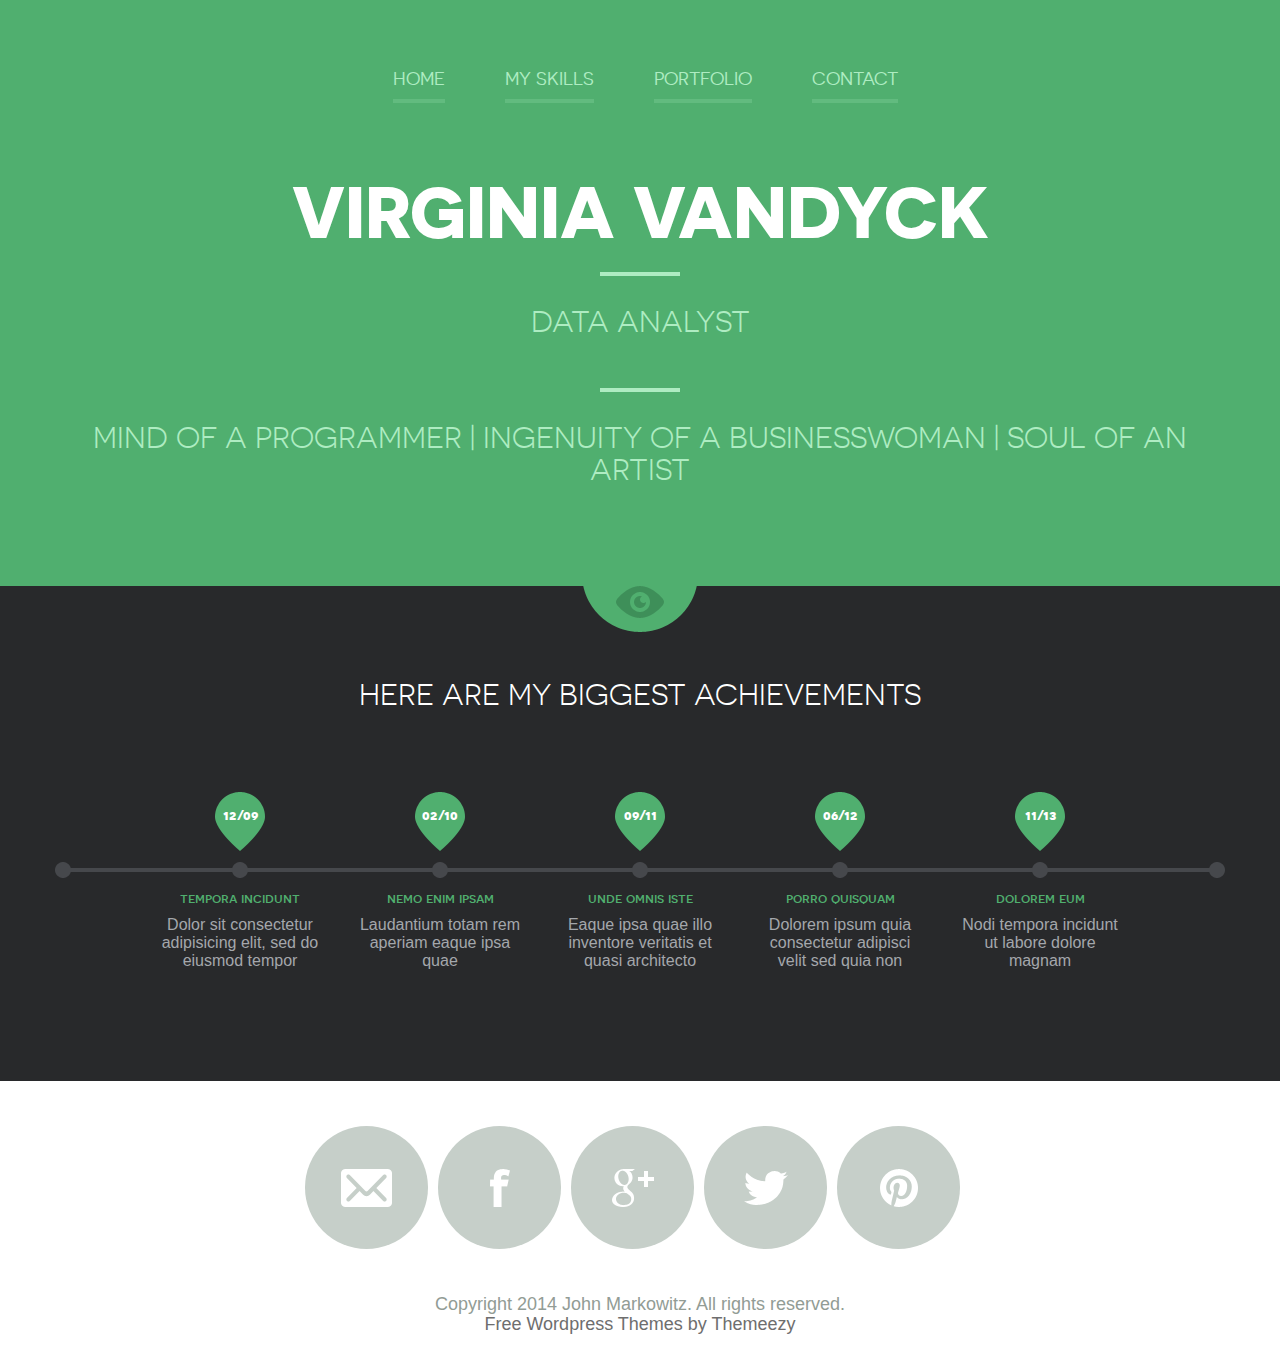
==== commit d54bf82a: "Update index.html" ====
--- a/index.html
+++ b/index.html
@@ -7,7 +7,7 @@
 	<meta name="viewport" content="width=device-width, initial-scale=1, maximum-scale=1, minimum-scale=1, user-scalable=no">
 	<meta http-equiv="X-UA-Compatible" content="IE=edge,chrome=1">
 	<meta name="format-detection" content="telephone=no">
-	<title>John Markowitz</title>
+	<title>Virginia VanDyck</title>
 	<link rel="stylesheet" href="js/fancybox/jquery.fancybox.css" type="text/css" media="screen" />
 	<link rel="stylesheet" href="css/all.css" />
 	<link rel="stylesheet" href="css/screen.css" />
@@ -28,8 +28,10 @@
 							<li><a href="Contact.html">Contact</a></li>
 						</ul>
 					</nav>
-				<h1 class="logo">John Markowitz</h1>
-				<h2 class="slogan">Professional Web Designer</h2>
+				<h1 class="logo">Virginia VanDyck</h1>
+				<h2 class="slogan">Data Analyst</h2>
+				<h2 class="slogan">Mind of a programmer | Ingenuity of a businesswoman | Soul of an artist</h2>
+
 			</header>
 		</div>
 		<div class="wrapper-holder grey">
@@ -81,13 +83,14 @@
 		<footer id="footer">
 			<div class="footer-content">
 				<ul class="social">
-					<li class="email"><a href="#">Email</a></li>
+					<li class="email"><a href="mailto:vrvandyck42@gmail.com">Email</a></li>
 					<li class="facebook"><a href="#">Facebook</a></li>
 					<li class="google"><a href="#">Google+</a></li>
 					<li class="twitter"><a href="#">Twitter</a></li>
 					<li class="pinterest"><a href="#">Pinterest</a></li>
 				</ul>
 				<p class="copy">Copyright 2014 John Markowitz. All rights reserved.</p>
+				<p class="copy"><a target="_blank" href="http://www.themezy.com">Free Wordpress Themes by Themeezy</a></p>
 			</div>
 		</footer>	
 	</div>
@@ -97,4 +100,4 @@
 	<script type="text/javascript" src="js/fancybox/jquery.fancybox.pack.js"></script>
 	<script type="text/javascript" src="js/main.js"></script>
 </body>
-</html>+</html>
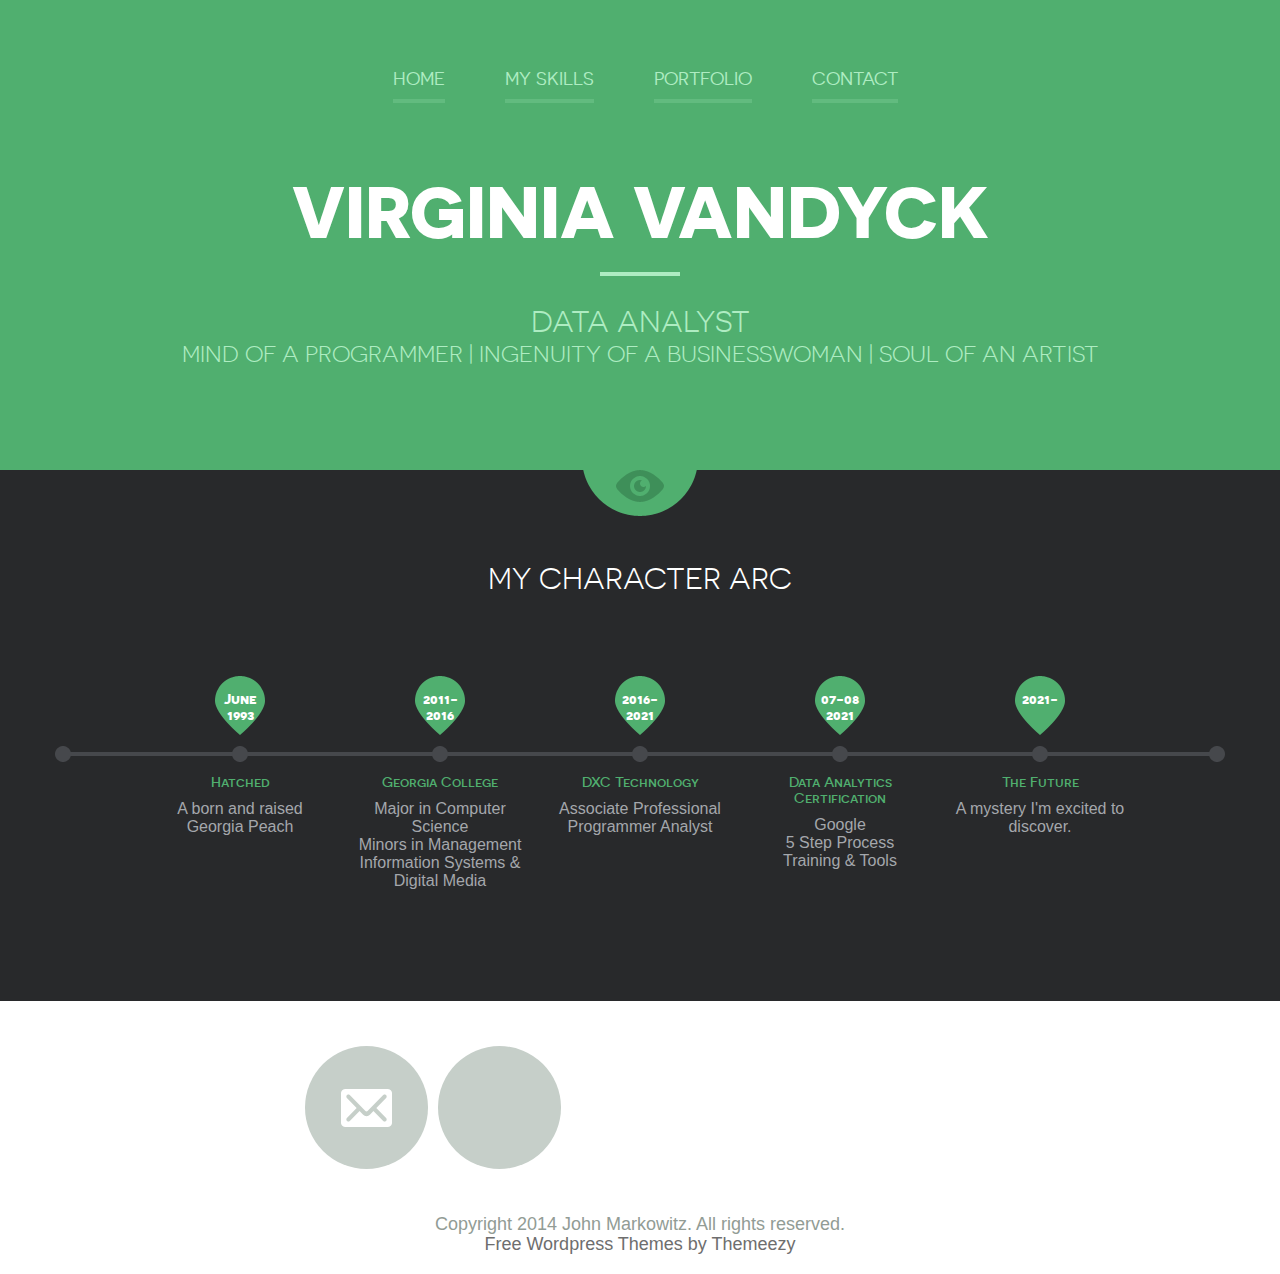
==== commit 2c3e3145: "Add files via upload" ====
--- a/index.html
+++ b/index.html
@@ -24,56 +24,55 @@
 						<ul>
 							<li><a class="active" href="index.html">Home</a></li>
 							<li><a href="myskills.html">My skills</a></li>
-							<li><a href="Portfolio.html">Portfolio</a></li>
-							<li><a href="Contact.html">Contact</a></li>
+							<li><a href="portfolio.html">Portfolio</a></li>
+							<li><a href="contact.html">Contact</a></li>
 						</ul>
 					</nav>
 				<h1 class="logo">Virginia VanDyck</h1>
-				<h2 class="slogan">Data Analyst</h2>
-				<h2 class="slogan">Mind of a programmer | Ingenuity of a businesswoman | Soul of an artist</h2>
-
+				<h2 class="slogan">Data Analyst</br>
+					<p style="font-size:23px">Mind of a programmer | Ingenuity of a businesswoman | Soul of an artist</p></h2>
 			</header>
 		</div>
 		<div class="wrapper-holder grey">
 			<section id="main">
-				<h2>Here are my biggest achievements</h2>
+				<h2>My Character Arc</h2>
 				<div class="box_timeline_holder">
 					<div class="box_timeline">
 						<ul>
 							<li>
 								<div class="date">
-									<span>12/09</span>
+									<span>June</br>1993</span>
 								</div>
-								<h3>tempora incidunt</h3>
-								<p>Dolor sit consectetur adipisicing elit, sed do eiusmod tempor</p>
+								<h3>Hatched</h3>
+								<p>A born and raised Georgia Peach</p>
 							</li>
 							<li>
 								<div class="date">
-									<span>02/10</span>
+									<span>2011-</br>2016</span>
 								</div>
-								<h3>nemo enim ipsam</h3>
-								<p>Laudantium totam rem aperiam eaque ipsa quae</p>
+								<h3>Georgia College</h3>
+								<p>Major in Computer Science</br>Minors in Management Information Systems & Digital Media</p>
 							</li>
 							<li>
 								<div class="date">
-									<span>09/11</span>
+									<span>2016-</br>2021</span>
 								</div>
-								<h3>unde omnis iste</h3>
-								<p>Eaque ipsa quae illo inventore veritatis et quasi architecto </p>
+								<h3>DXC Technology</h3>
+								<p>Associate Professional Programmer Analyst</p>
 							</li>
 							<li>
 								<div class="date">
-									<span>06/12</span>
+									<span>07-08</br>2021</span>
 								</div>
-								<h3>porro quisquam</h3>
-								<p>Dolorem ipsum quia consectetur adipisci velit sed quia non</p>
+								<h3>Data Analytics Certification</h3>
+								<p>Google</br>5 Step Process</br>Training & Tools</p>
 							</li>
 							<li>
 								<div class="date">
-									<span>11/13</span>
+									<span>2021-</span>
 								</div>
-								<h3>dolorem eum</h3>
-								<p>Nodi tempora incidunt ut labore dolore magnam</p>
+								<h3>The Future</h3>
+								<p>A mystery I'm excited to discover.</p>
 							</li>
 						</ul>
 					</div>
@@ -84,10 +83,7 @@
 			<div class="footer-content">
 				<ul class="social">
 					<li class="email"><a href="mailto:vrvandyck42@gmail.com">Email</a></li>
-					<li class="facebook"><a href="#">Facebook</a></li>
-					<li class="google"><a href="#">Google+</a></li>
-					<li class="twitter"><a href="#">Twitter</a></li>
-					<li class="pinterest"><a href="#">Pinterest</a></li>
+					<li class="linkedin"><a href="https://www.linkedin.com/in/vrvandyck/">LinkedIn</a></li>
 				</ul>
 				<p class="copy">Copyright 2014 John Markowitz. All rights reserved.</p>
 				<p class="copy"><a target="_blank" href="http://www.themezy.com">Free Wordpress Themes by Themeezy</a></p>
@@ -100,4 +96,4 @@
 	<script type="text/javascript" src="js/fancybox/jquery.fancybox.pack.js"></script>
 	<script type="text/javascript" src="js/main.js"></script>
 </body>
-</html>
+</html>